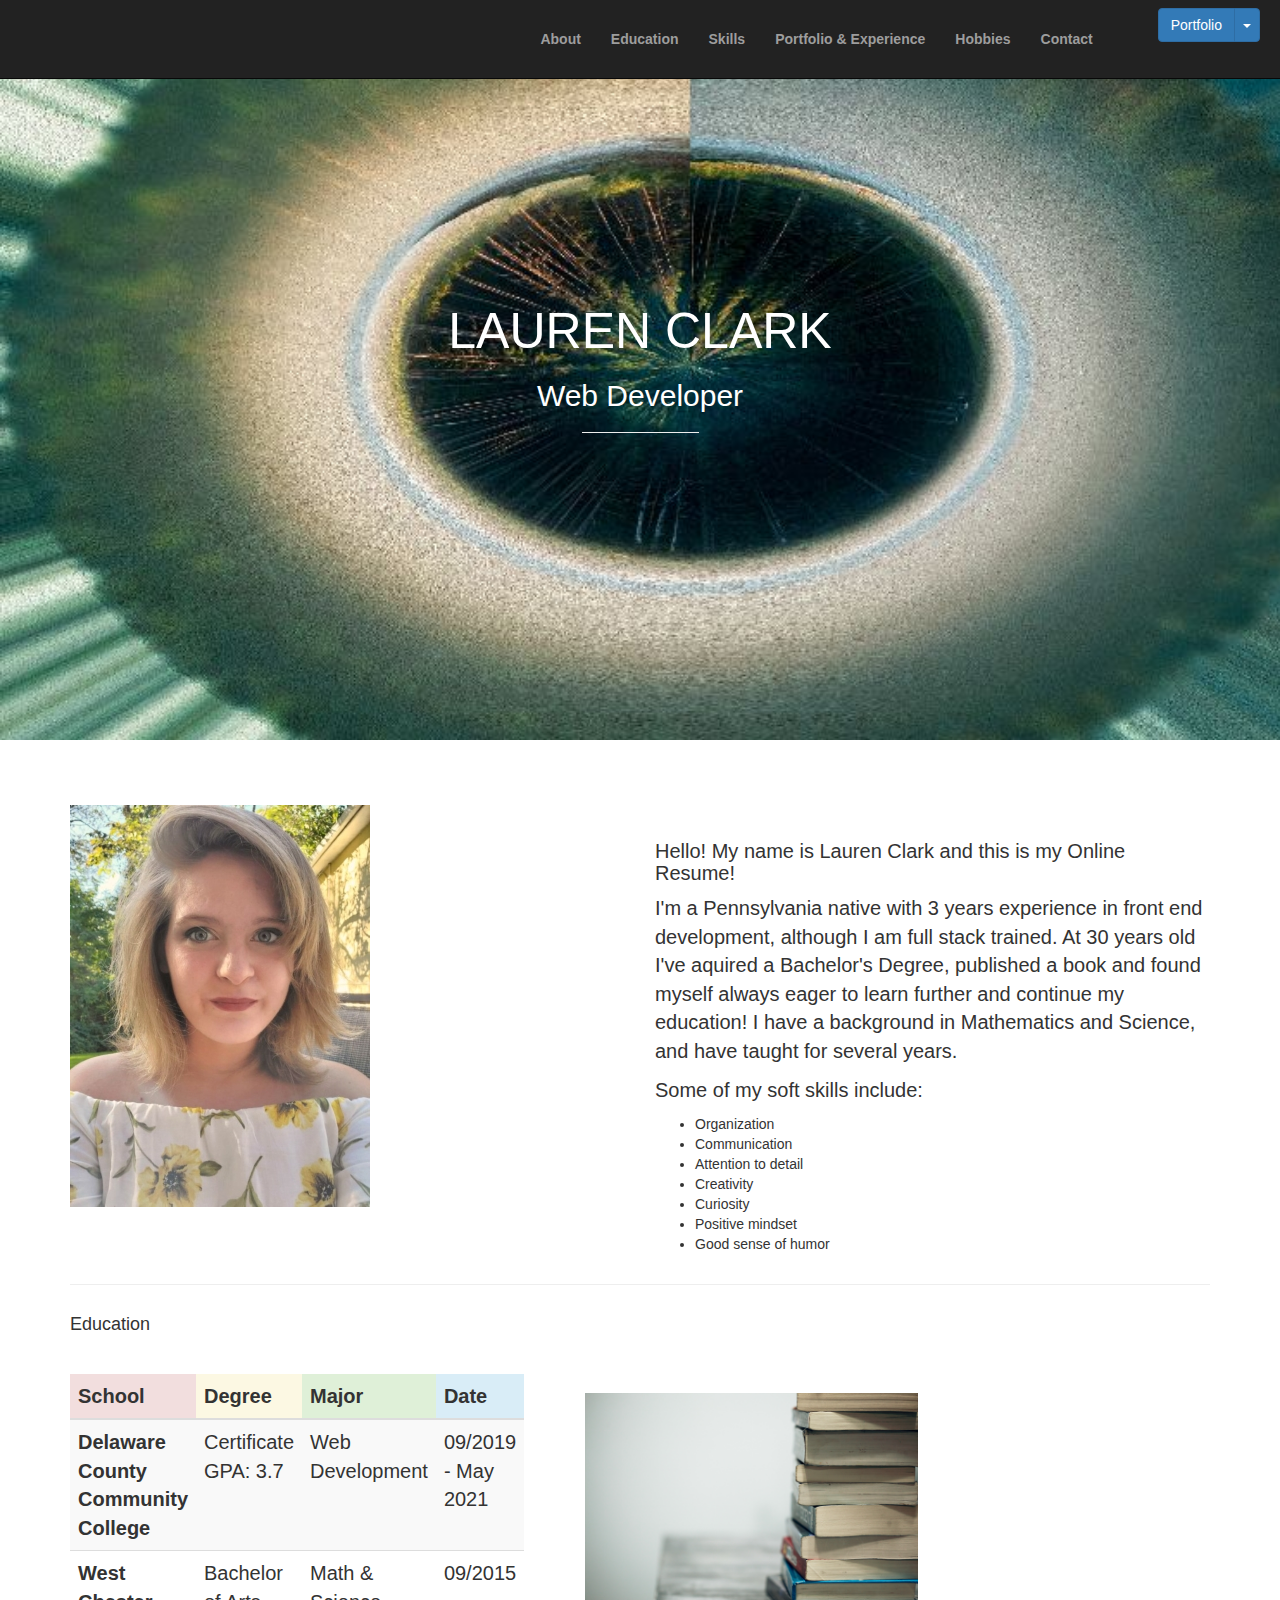
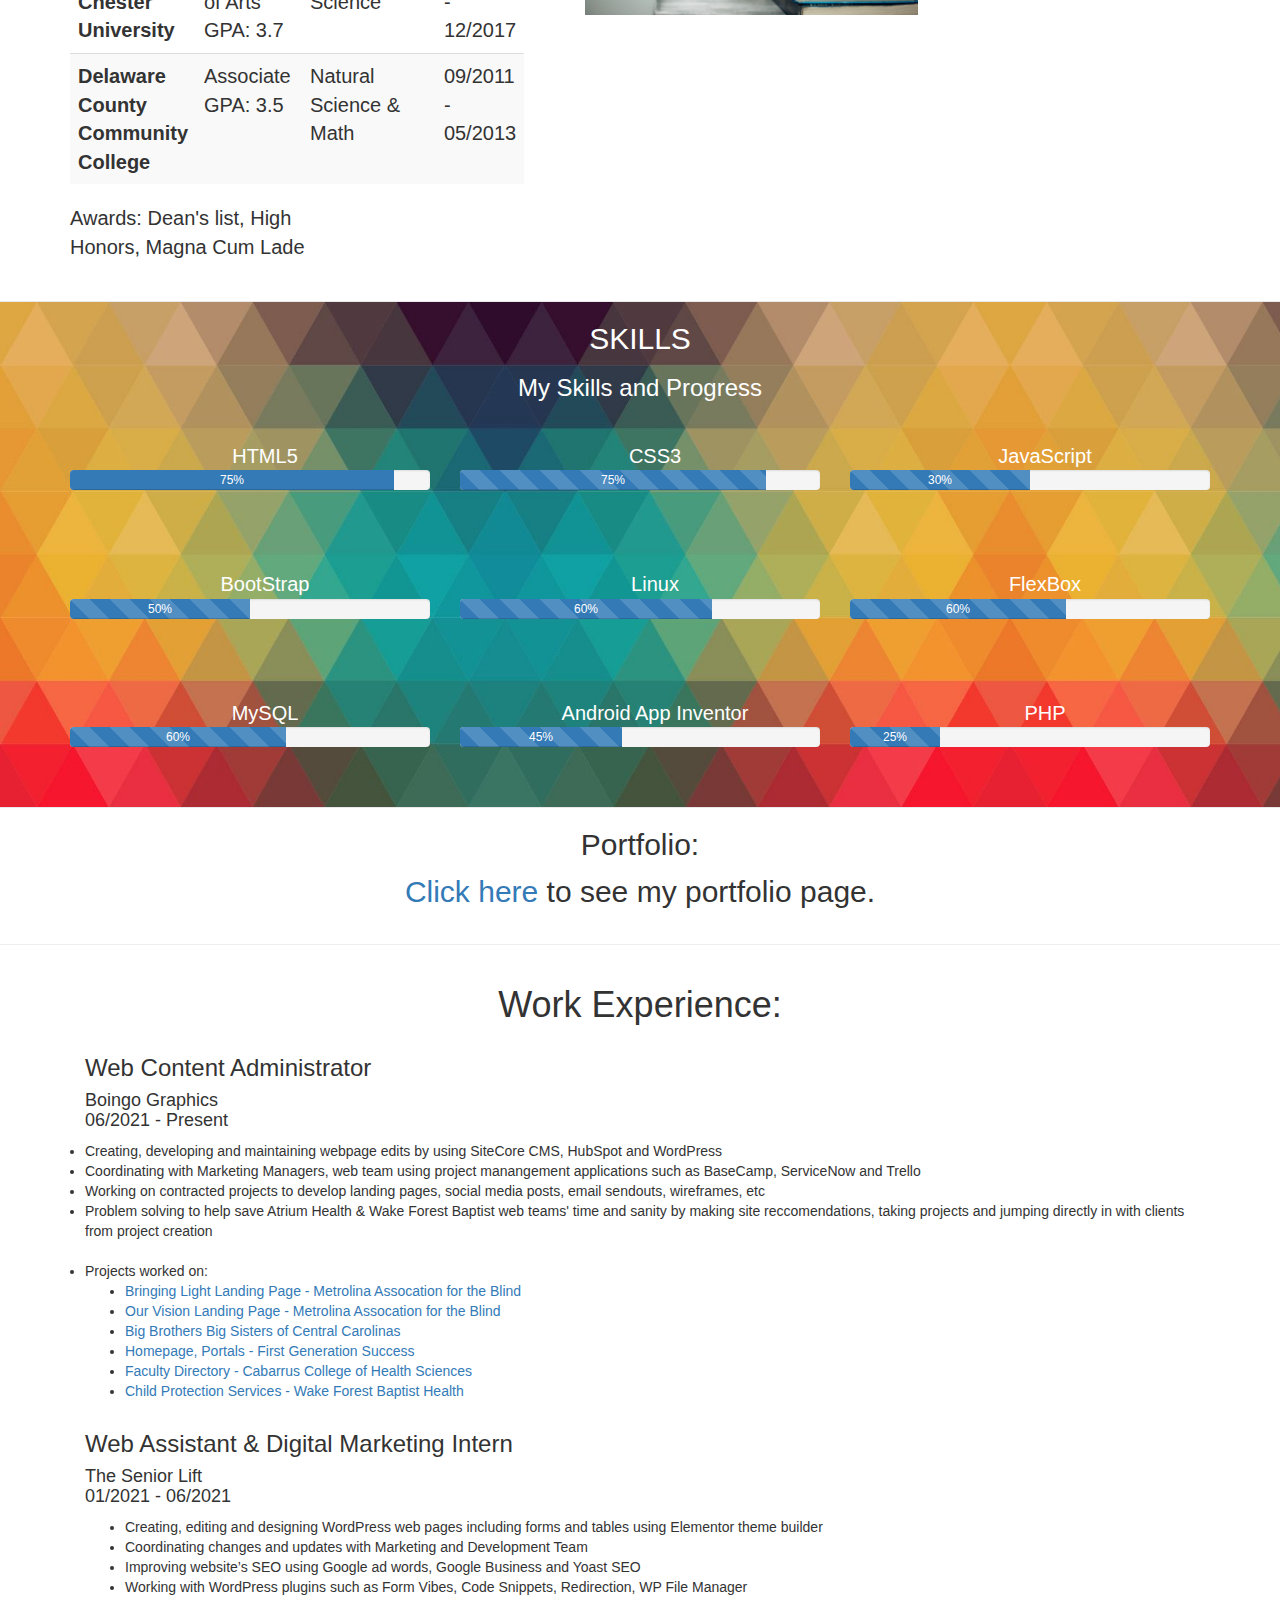
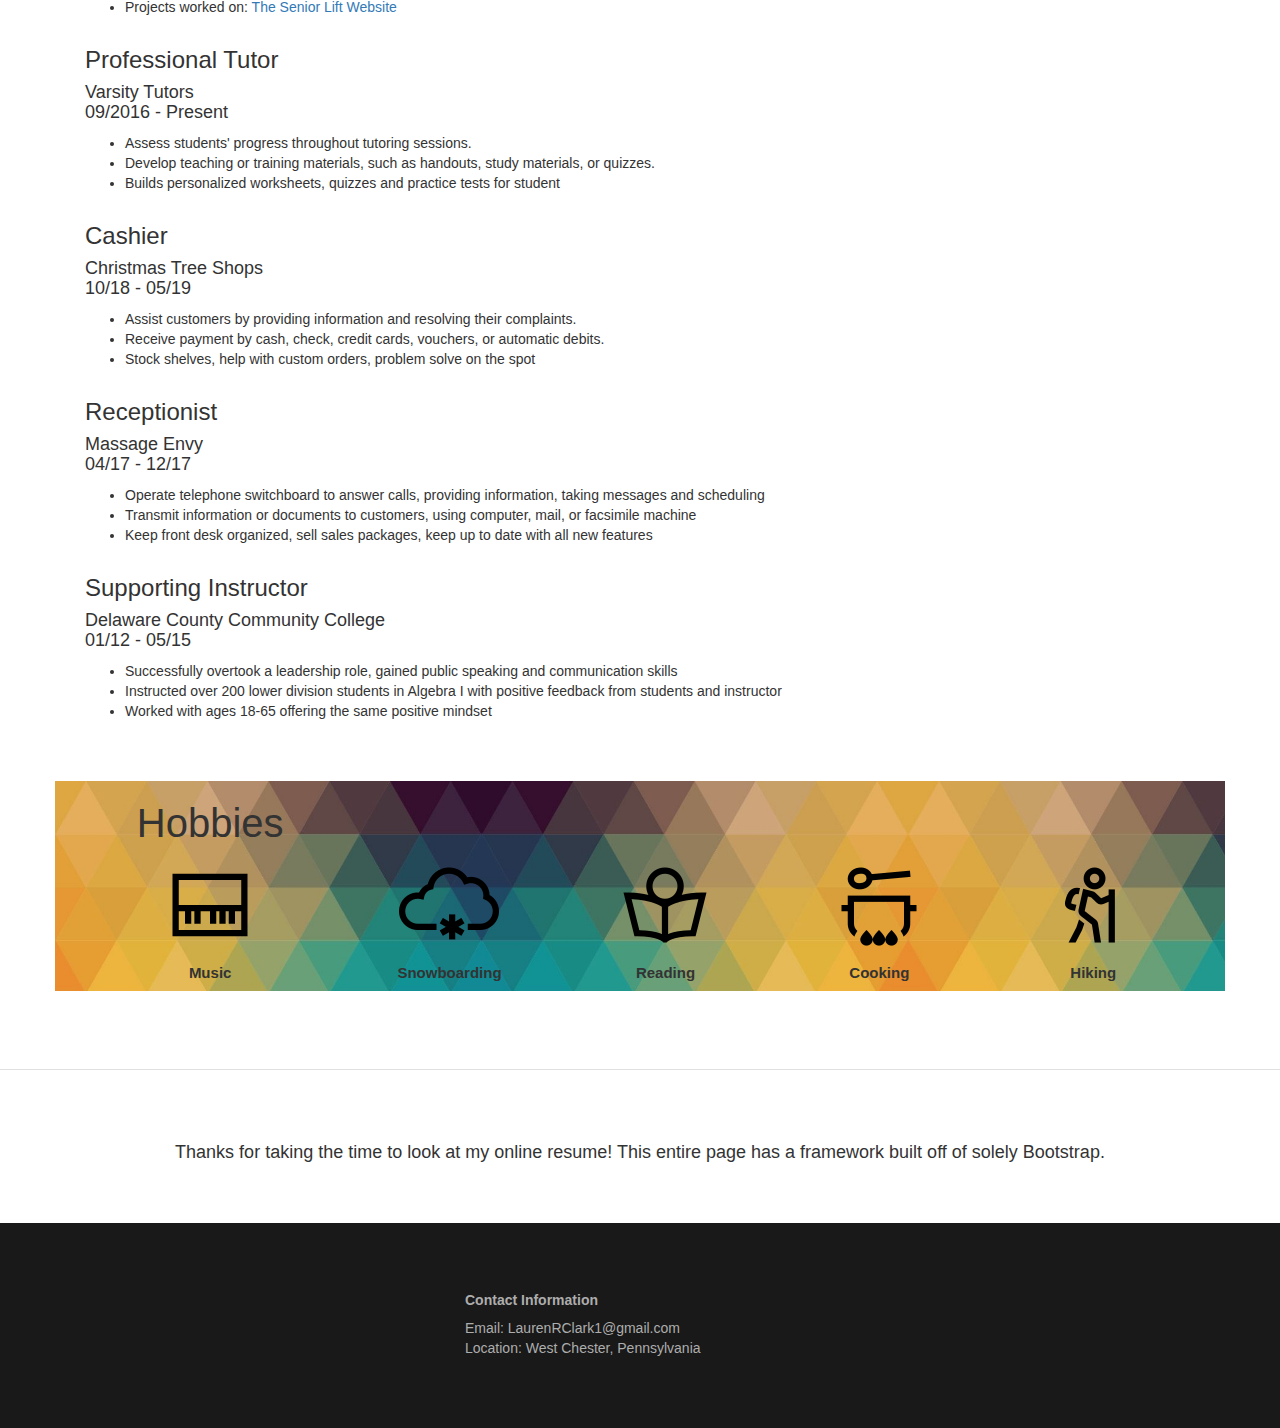
==== index.html @ 967c18b2 "Update index.html" ====
<!DOCTYPE html>
<html>
  <head>
      <meta charset="utf-8">
      <meta http-equiv="X-UA-Compatible" content="IE=edge">
      <meta name="viewport" content="width=device-width,initial-scale=1">
	  
          <title>Lauren Clark Resume</title>
		  <!-- <link rel="stylesheet" href="css/bootstrap.css">  -->
     <!-- replaces the regular link to bootstrap.css -->
      <link rel="stylesheet" href="https://maxcdn.bootstrapcdn.com/bootstrap/3.3.5/css/bootstrap.min.css">
      <link rel="stylesheet" href="css/base3.css">

                <!--[if lt IE 9]>
                <script src="https://oss.maxcdn.com/html5shiv/3.7.2/html5shiv.min.js"> </script> 
			    <script src="https://oss.maxcdn.com/respond/1.4.2/respond.min.js"></script>
			    <![endif]-->  
	</head> 
<body>
<header>
	
  <!------------------------------- row 1----------------------------------->
 
  <div class="container">
    <!-- row 1 -->
    <!-- for mobile this makes the nav bar have a drop down -->
<nav class="navbar navbar-inverse navbar-default navbar-fixed-top">
  <div class="navbar-header">
    <button type="button" class="navbar-toggle collapsed" data-toggle="collapse" data-target="#nav-menu" aria-expanded="false">
      <span class="sr-only">Toggle navigation</span>
      <span class="icon-bar"></span>
      <span class="icon-bar"></span>
      <span class="icon-bar"></span>
    </button>
  </div>

<div class="btn-group pull-right">
  <button type="button" class="btn btn-primary">Portfolio</button>
  <button type="button" class="btn btn-primary dropdown-toggle" data-toggle="dropdown" aria-haspopup="true" aria-expanded="false">
    <span class="caret"></span>
    <span class="sr-only">Toggle Dropdown</span>
  </button>
  <ul class="dropdown-menu">
    <li><a href="https://lauren-clark.github.io/Portfolio/">Portfolio</a></li>
    <li><a href="https://lauren-clark.github.io/">Project 1</a></li>
    <li><a href="https://lauren-clark.github.io/Robert-Plant-Tribute/">Project 2</a></li>
    <li><a href="https://lauren-clark.github.io/Applied-Visual-Design/">Project 3</a></li>
    <li><a href="https://lauren-clark.github.io/Accessibility-Assignment/revised/index.html">Project 4</a></li>
    <li><a href="https://lauren-clark.github.io/Media-Query/">Project 5</a></li>
    <li><a href="https://lauren-clark.github.io/Vacation-Website/">Project 6</a></li>
    <li><a href="https://lauren-clark.github.io/FlexBox/">Project 7</a></li>
    <li><a href="https://lauren-clark.github.io/FlexBoxLandingPage/">Project 8</a></li>
    <li><a href="https://lauren-clark.github.io/PortfolioPageWireframe/">Project 9</a></li>
    <li><a href="https://lauren-clark.github.io/Bootstrap/">Project 10</a></li>
    <li><a href="https://lauren-clark.github.io/OnlineResume/">Project 11</a></li>
  </ul>
</div> 

<!-- search bar with search button on left
<div class="input-group">
  <span class="input-group-btn">
    <button class="btn btn-success" type="button">Search</button>
  </span>
  <input type="text" class="form-control" placeholder="Type the page title...">
</div> -->

  <!-- collapsable menu --> 
  <div id="nav-menu" class="collapse navbar-collapse navbar-right">
      <ul class="nav navbar-nav">
        <li><a href="#about">About</a></li>
        <li><a href="#education">Education</a></li>
        <li><a href="#features">Skills</a></li>
        <li><a href="#portfolio">Portfolio & Experience</a></li>
        <li><a href="#hobbies">Hobbies</a></li>
        <li><a href="contact.html">Contact</a></li>
      </ul>
  </div>
</nav>
</header>

<!--------------------------------------------header row 2 --------------------------->

<section id="intro-header">
  <div class="container">
    <!-- row 2 -->
    <div class="row">
      <div class="wrap-headline">
        <h1 class="text-center">LAUREN CLARK</h1>
        <h2 class="text-center">Web Developer</h2>
        <hr>
        <ul class="list-inline list-unstyled text-center">
          <li>
  	</div>
      </div>
    </div>
  </div>
</section>

<!--------------------------------------- ABOUT row 3--------------------->

<section id="about">
  <div class="container">
    <!-- row 3 -->
    <div class="row">
      <div class="col-sm-6">
        <img src="images/lauren2.jpg" class="img-responsive">
      </div>
      <div class="col-sm-6">
        <h3>Hello! My name is Lauren Clark and this is my Online Resume!</h3>
        <p>
          I'm a Pennsylvania native with 3 years experience in front end development, although I am full stack trained. At 30 years old I've aquired a Bachelor's Degree, published a book and found myself always eager to learn further and continue my education! I have a background in Mathematics and Science, and have taught for several years.
        </p>
        <p>Some of my soft skills include:
          <ul>
            <li>Organization</li>
            <li>Communication</li>
            <li>Attention to detail</li>
            <li>Creativity</li>
            <li>Curiosity</li>
            <li>Positive mindset</li>
            <li>Good sense of humor</li>
          </ul>
        </p>
      </div>
    </div>
    <hr>

    <!------------------------------------- row 4 -------------------------->
    <section id="education">
      <div class="row">
      <div class="col-sm-3">
        <h4>Education</h4>
        <br>
        <table class="table table-striped">
  <thead>
    <tr>
      <th class="danger" scope="col">School</th>
      <th class="warning" scope="col">Degree</th>
      <th class="success" scope="col">Major</th>
      <th class="info" cope="col">Date</th>
    </tr>
  </thead>
  <tbody>
    <tr>
      <th scope="row">Delaware County Community College</th>
      <td>Certificate<br>  GPA: 3.7</td>
      <td>Web Development</td>
      <td>09/2019 - May 2021</td>
    </tr>
    <tr>
      <th scope="row">West Chester University</th>
      <td>Bachelor of Arts GPA: 3.7</td>
      <td>Math & Science</td>
      <td>09/2015 - 12/2017</td>
    </tr>
    <tr>
      <th scope="row">Delaware County Community College</th>
      <td>Associate <br> GPA: 3.5</td>
      <td>Natural Science & Math</td>
      <td>09/2011 - 05/2013</td>
    </tr>
  </tbody>
</table>
	      <p> Awards: Dean's list, High Honors, Magna Cum Lade</p>
      </div>
      <div class="col-sm-6">
        <img style="max-width:60%; max-height: 60%; margin-left: 25px; padding-top: 23px; float:right;" src="images/book3.jpg" class="img-responsive">
      </div>
    </div>
  </div>
</section>

<!--------------------------------SKILLS row 5------------------------->

<section id="features">
  <div class="container">
    <!-- row 5 -->
    <div class="row">
      <div class="col-sm-12">
        <h2 class="text-center">SKILLS</h2>
        <h3 class="text-center">My Skills and Progress<h3>
      </div>
    </div>

    <!-- row 6 -->
    <div class="row">
      <div class="col-sm-2 col-md-4">
        <div class="feature">
          <span class="feature-tag">HTML5</span>
          <div class="progress">
  <div class="progress-bar" role="progressbar" style="width: 90%;" aria-valuenow="75" aria-valuemin="0" aria-valuemax="100">75%</div>
	</div>
       </div>
  </div>

      <div class="col-sm-2 col-md-4">
        <div class="feature">
          <span class="feature-tag">CSS3</span>
          <div class="progress">
  <div class="progress-bar progress-bar-striped" role="progressbar" style="width: 85%;" aria-valuenow="75" aria-valuemin="0" aria-valuemax="100">75%</div>
</div>
</div>
</div>

      <div class="col-sm-2 col-md-4">
        <div class="feature">
          <span class="feature-tag">JavaScript</span>
          <div class="progress">
  <div class="progress-bar progress-bar-striped" role="progressbar" style="width: 50%;" aria-valuenow="30" aria-valuemin="0" aria-valuemax="100">30%</div>
</div>
</div>
</div>
      <div class="col-sm-2 col-md-4">
        <div class="feature">
          <span class="feature-tag">BootStrap</span>
          <div class="progress">
  <div class="progress-bar progress-bar-striped" role="progressbar" style="width: 50%;" aria-valuenow="50" aria-valuemin="0" aria-valuemax="100">50%</div>
</div>
</div>
</div>

      <div class="col-sm-2 col-md-4">
        <div class="feature">
          <span class="feature-tag">Linux</span>
          <div class="progress">
  <div class="progress-bar progress-bar-striped" role="progressbar" style="width: 70%;" aria-valuenow="60" aria-valuemin="0" aria-valuemax="100">60%</div>
</div>
</div>
</div>

      <div class="col-sm-2 col-md-4">
        <div class="feature">
          <span class="feature-tag">FlexBox</span>
          <div class="progress">
  <div class="progress-bar progress-bar-striped" role="progressbar" style="width: 60%;" aria-valuenow="60" aria-valuemin="0" aria-valuemax="100">60%</div>
</div>
</div>
</div>

      <div class="col-sm-2 col-md-4">
        <div class="feature">
          <span class="feature-tag">MySQL</span>
          <div class="progress">
  <div class="progress-bar progress-bar-striped" role="progressbar" style="width: 60%;" aria-valuenow="60" aria-valuemin="0" aria-valuemax="100">60%</div>
</div>
</div>
</div>

      <div class="col-sm-2 col-md-4">
        <div class="feature">
          <span class="feature-tag">Android App Inventor</span>
          <div class="progress">
  <div class="progress-bar progress-bar-striped" role="progressbar" style="width: 45%;" aria-valuenow="45" aria-valuemin="0" aria-valuemax="100">45%</div>
</div>
</div>
</div>

      <div class="col-sm-2 col-md-4">
        <div class="feature">
          <span class="feature-tag">PHP</span>
          <div class="progress">
  <div class="progress-bar progress-bar-striped" role="progressbar" style="width: 25%;" aria-valuenow="25" aria-valuemin="0" aria-valuemax="100">25%</div>
</div>

        </div>
      </div>
      </div>
    </div>
  </div>
</section>
<!------------------------------------ PORTFOLIO --------------------------->

<section id="portfolio">
  <div class="container">
    <div class="row">
      <div class="col-sm-12 col-md-12">
        <h3 class="text-center">Portfolio:</h3>
        <p class="text-center"><a href="https://lauren-clark.github.io/Portfolio/"> Click here</a> to see my portfolio page. </p>
      </div>
    </div>
  </div>
</div>
</section>
<hr>
<!----------- WORK EXPERIENCE  --------------------------------->
<section id="workexp">
  <div class="container">
    <div class="col-sm-12 col-md-12">
     <h1 class="text-center">Work Experience:</h1>
	    
<!----------------------->
<div class="row text-left">
      <div class="col-sm-6 col-md-12 text-left">
         <h3>Web Content Administrator </h3>
	      <h4>Boingo Graphics <br> 06/2021 - Present</h4>
              <li>Creating, developing and maintaining webpage edits by using SiteCore CMS, HubSpot and WordPress</li>
              <li>Coordinating with Marketing Managers, web team using project manangement applications such as BaseCamp, ServiceNow and Trello</li>
              <li>Working on contracted projects to develop landing pages, social media posts, email sendouts, wireframes, etc</li>
	      <li>Problem solving to help save Atrium Health & Wake Forest Baptist web teams' time and sanity by making site reccomendations, taking projects and jumping directly in with clients from project creation</li>
	      <br><li>Projects worked on: 
		      <ul>
                        <li><a href="http://new.mabnc.org/light"> Bringing Light Landing Page - Metrolina Assocation for the Blind</a></li>
			<li><a href="http://new.mabnc.org/ourvision"> Our Vision Landing Page - Metrolina Assocation for the Blind</a></li>
			<li><a href="https://bbbscentralcarolinas.org/">Big Brothers Big Sisters of Central Carolinas</a></li>
			<li><a href="https://www.firstgensuccess.org/">Homepage, Portals - First Generation Success</a></li>
			<li><a href="https://atriumhealth.org/education/cabarrus-college-of-health-sciences/about-us/faculty-directory">Faculty Directory - Cabarrus College of Health Sciences</a></li>
			<li><a href="https://www.theseniorlift.org">Child Protection Services - Wake Forest Baptist Health</a></li>
          </ul> 
       </div>
     </div>
<!--------------------->
	        <div class="row text-left">
      <div class="col-sm-6 col-md-12 text-left">
         <h3>Web Assistant & Digital Marketing Intern </h3>
          <h4>The Senior Lift <br> 01/2021 - 06/2021 </h4>
              <ul>
		      <li>Creating, editing and designing WordPress web pages including forms and tables using Elementor theme builder</li>
              <li>Coordinating changes and updates with Marketing and Development Team</li>
              <li>Improving website’s SEO using Google ad words, Google Business and Yoast SEO </li>
	      <li>Working with WordPress plugins such as Form Vibes, Code Snippets, Redirection, WP File Manager</li>
	      <li>Projects worked on: <a href="https://www.theseniorlift.org">The Senior Lift Website</a></li>
          </ul>
       </div>
     </div>
<!------->
	    
    <div class="row text-left">
      <div class="col-sm-6 col-md-12 text-left">
         <h3>Professional Tutor </h3>
          <h4>Varsity Tutors <br> 09/2016 - Present</h4>
              <ul>
		      <li>Assess students' progress throughout tutoring sessions. </li>
              <li>Develop teaching or training materials, such as handouts, study     materials, or quizzes.</li>
              <li>Builds personalized worksheets, quizzes and practice tests for student</li>
          </ul>
       </div>
     </div>
 <div class="row text-left">
      <div class="col-sm-6 col-md-12 text-left">
<h3>Cashier</h3>
<h4>Christmas Tree Shops <br> 10/18 - 05/19</h4>
<ul>
  <li>Assist customers by providing information and resolving their complaints.</li>
  <li>Receive payment by cash, check, credit cards, vouchers, or automatic debits.</li>
  <li>Stock shelves, help with custom orders, problem solve on the spot</li>
  </ul>
</div>
</div>
 <div class="row text-left">
      <div class="col-sm-6 col-md-12 text-left">
<h3>Receptionist</h3>
<h4>Massage Envy <br> 04/17 - 12/17</h4>
 <ul>
  <li>Operate telephone switchboard to answer calls, providing information, taking messages and scheduling</li>
  <li>Transmit information or documents to customers, using computer, mail, or facsimile machine</li>
  <li>Keep front desk organized, sell sales packages, keep up to date with all new features</li>
  </ul>
</div>
</div>
 <div class="row text-left">
      <div class="col-sm-6  col-md-12 text-left">
  <h3>Supporting Instructor</h3>
	      <h4>Delaware County Community College
<br> 01/12 - 05/15</h4>
 <ul>
  <li>Successfully overtook a leadership role, gained public speaking and communication skills</li>
  <li>Instructed over 200 lower division students in Algebra I with positive feedback from students and instructor</li>
  <li>Worked with ages 18-65 offering the same positive mindset</li>
  </ul>
</div>
</div>
</div>
</div>
</section>
	
<!----------- HOBBIES  row 6 --------------------------------->

<section id="hobbies">
  <div class="container">
    <div class="row">
      <ul class="list-inline list-unstyled text-center">
        <li>
          <h3>Hobbies</h3>
          <img src="images/piano.png">
          <h5 >Music</h5>
        </li>
        <li>
           <img src="images/snow.png">
          <h5>Snowboarding</h5>
        </li>
        <li>
          <img src="images/reading.png">
          <h5 >Reading</h5>
        </li>

            <li>
          <img src="images/cooking.png">
          <h5 >Cooking</h5>
          </li>

            <li>
          <img src="images/hiking.png">
          <h5 >Hiking</h5>
        </li>
      </ul>
    </div>
</section>

<!---------------------------------------------- NEWS LETTER FORM row 7 -------------->

<section id="newsletter" class="text-center">
  <div class="text-center"><h4>Thanks for taking the time to look at my online resume! This entire page has a framework built off of solely Bootstrap.</h4>

</section>

<!-------------------------------------------FOOTER row 8-------------------------->

<footer>
  <div class="container">
    <div class="col-sm-2 col-md-4">
    </div>
    <div class="col-sm-2 col-md-4">
      <h5>Contact Information</h5>
      <ul class="list-unstyled">
        <li>Email: LaurenRClark1@gmail.com</li>
        <li>Location: West Chester, Pennsylvania</li>

      </ul>
    </div>

</footer>



<!-------------------------------------------------------->


	     <script src="js/jquery-3.5.1.js"></script> 
	     <script src="js/bootstrap.js"></script> 
       <script src="js/main.js"></script>
       <!-- <script src="https://maxcdn.bootstrapcdn.com/bootstrap/3.3.5/js/bootstrap.min.js"></script> -->

</body>
</html>
---- css/base3.css ----
header {
  background-color: #F8F8F8;
}

header ul {
  margin: 0;
}

header a,
header li {
  padding: 1.4rem 0;
  color: #777;
  font-weight: bold;
}

/* new bootstrap4 fancy */
body {
  padding-top: 3.6em;
}

.navbar-right {margin-right: 5rem;}

.navbar-header {/* margin-left: 3rem; */
                padding-top: 1rem;}


/* drop down menu code */
/* mobile */
@media(max-width: 48em){
  nav .btn-group {
    position: absolute;
    top: 0;
    right: 4em;
  }
}

/* tablet but disappears on mobile ??? */
@media(max-width: 76em){
  nav .btn-group {
    position: absolute;
    top: 1em;
    right: 30em;
  }
}

/****************************************** header **********************/

section#intro-header {
  background-image: url(../images/bannr-good.jpg);
  background-size: cover;
	width: 100%;
	height: 100%;
}

section#intro-header .wrap-headline {
 /* position: relative; */
  padding-top: 20%;
  padding-bottom: 20%;
}

section#intro-header h1,
section#intro-header h2 {
  color: #FFF;
}

section#intro-header h1 {
	font-size: 5rem;
}

section#intro-header h2 {
  font-size: 3rem;
}

section#intro-header li {
	font-size: 3rem;
}

section#intro-header ul {
	font-size: 3rem;
}

section#intro-header hr {
  width: 10%;
}

section#intro-header .btn-default {
  background-color: rgba(255, 255, 255, 0.5);
  border: none;
}

/* drop down menu */

 nav .btn-group {
  margin: 0.8rem 2rem 0 0;
}



/* ABOUT */

section#about img {
  margin-top: 6.5rem;
  margin-bottom: 5rem;
  font-size: 15rem;
}

section#about h3 {
  margin-top: 10rem;
  font-size: 2rem;
}

section#about img {margin-bottom: 5rem ;}

section#about p {
	font-size: 2rem;
}


/********************************* EDUCATION *****************/

/*
section#education .table th {font-size: 1.7rem;}

section#education .table td {font-size: 1.7rem;} */

section#education {font-size:2rem;}


/*********************** SKILLS(FEATURES) ****************** */

section#features {
  background: url("../images/background4.jpg");
  background-size: cover;
  border-top: 0.1rem solid #e9e9e9;
  border-bottom: 0.1rem solid #e9e9e9;
  margin-top: 3rem;
  color: #FFF;
}

/*@media(min-width: 30em)(max-width:48em){
 section#features .feature-tag:
    color: #FFF;
  }
} */

section
section#features * {
  color: #657C8E;
}


section#features .feature {
  padding-top: 2rem;
  padding-bottom: 4rem;
  text-align: center;
} 

/* new for bootstrap4fancy */

section#features .feature {
  padding-top: 2rem;
  padding-bottom: 4rem;
  text-align: center;
}

section#features .glyphicon {
  font-size: 2rem;
}

section#features .glyphicon-heart {
  color: #E04C4C;
}

section#features .feature-tag {
  max-width: 10.7em;
  display: inline-block;
  text-align: left;
  margin-left: 1.5em;
  font-size: 2rem;
  color: #FFF;
}

/*********************************** WORK EXP **************/

section#workexp .list-group li {
  font-size:18px;
}

section#workexp .text-center li {font-size:18px;}

section#workexp .text-center h3 {text-decoration: underline;}


/********************************* HOBBIES ***************************/

section#features2 {
  background: url("../images/background4.jpg");
  background-size: cover;
  border-top: 0.1rem solid #e9e9e9;
  border-bottom: 0.1rem solid #e9e9e9;
}

section#features2 * {
  color: #657C8E;
}


section#features2 .feature2 {
  padding-top: 2rem;
  padding-bottom: 4rem;
  text-align: center;
} 

/* new for bootstrap4fancy */

section#features2 .feature2 {
  padding-top: 2rem;
  padding-bottom: 4rem;
  text-align: center;
}

section#features2 .glyphicon {
  font-size: 2rem;
}

section#features2 .glyphicon-heart {
  color: #E04C4C;
}

section#features2 .feature2-tag {
  max-width: 10.7em;
  display: inline-block;
  text-align: left;
  margin-left: 1.5em;
  font-size: 1.7rem;
}

/*****************************************************************/


													/* PRICE TABLE 
section#pricing h3.price-headline {
  margin-top: 5rem;
  margin-bottom: 3rem;
}

section#pricing .white-text {
  color: #FFF;
}

section#pricing thead .success {
  background-color: #78CFBF;
}

section#pricing thead .info {
  background-color: #3EC6E0;
}

section#pricing thead .danger {
  background-color: #E3536C;
}

section#pricing tbody .success {
  background-color: #82DACA;
}

section#pricing tbody .info {
  background-color: #53CFE9;
}

section#pricing tbody .danger {
  background-color: #EB6379;
}

section#pricing .center-block {
  width: 90%
}


													/* NEWS LETTER */

section#newsletter {
  border-top: 1px solid #E0E0E0;
  padding-top: 3.2em;
  margin-top: 2em;
}

section#newsletter h4 {
  padding: 1em;
}

section#newsletter form {
  padding: 1em;
  margin-top: 2em;
  margin-bottom: 5.5em;
}

*/


                    /* WORK EXP */

section#workexp #table td {width: 90%
}

/*section#workexp #col-sm-6 h4 {
  margin-left: 5rem;
} */
														/* FOOTER */

footer {
  background-color: #191919;
  color: #ADADAD;
  margin-top: 3em;
}

footer h5,
footer img {
  margin-top: 5em;
  font-weight: bold;
}

footer address {
  margin-top: 5em;
  margin-bottom: 5em;
  color: #5A5A5A;
}

footer ul {
  margin-bottom: 5em;
}

footer address strong {
  color: #ADADAD;
  display: block;
  padding-bottom: 0.62em;
}

footer a {
  font-weight: 300;
  color: #5A5A5A;
}

footer a:hover {
  text-decoration: none;
  color: #FFF;
}



										/* FORM CODE FOR CONTACT.HTML */

section#contact form {
  padding-top: 9rem;
  padding-bottom: 3rem;
}


/* sign on */

.hidden-element {
  display: none;
}


/******************************** PORTFOLIO *********************************/

section#portfolio * {text-align: center;
                      font-size: 3rem;}



/********************************** HOBBIES ********************** */

section#hobbies ul {
   background-image: url(../images/background4.jpg);
      background-size: cover;
  margin-bottom: 10px;
  margin: 5rem 0;
}

section#hobbies h3 {text-align: center;
                        font-size: 4rem;
}

section#hobbies li {
  margin: 0 5rem;
}

section#hobbies h5 {
  font-size: 1.5rem;
  font-weight: bold;
}
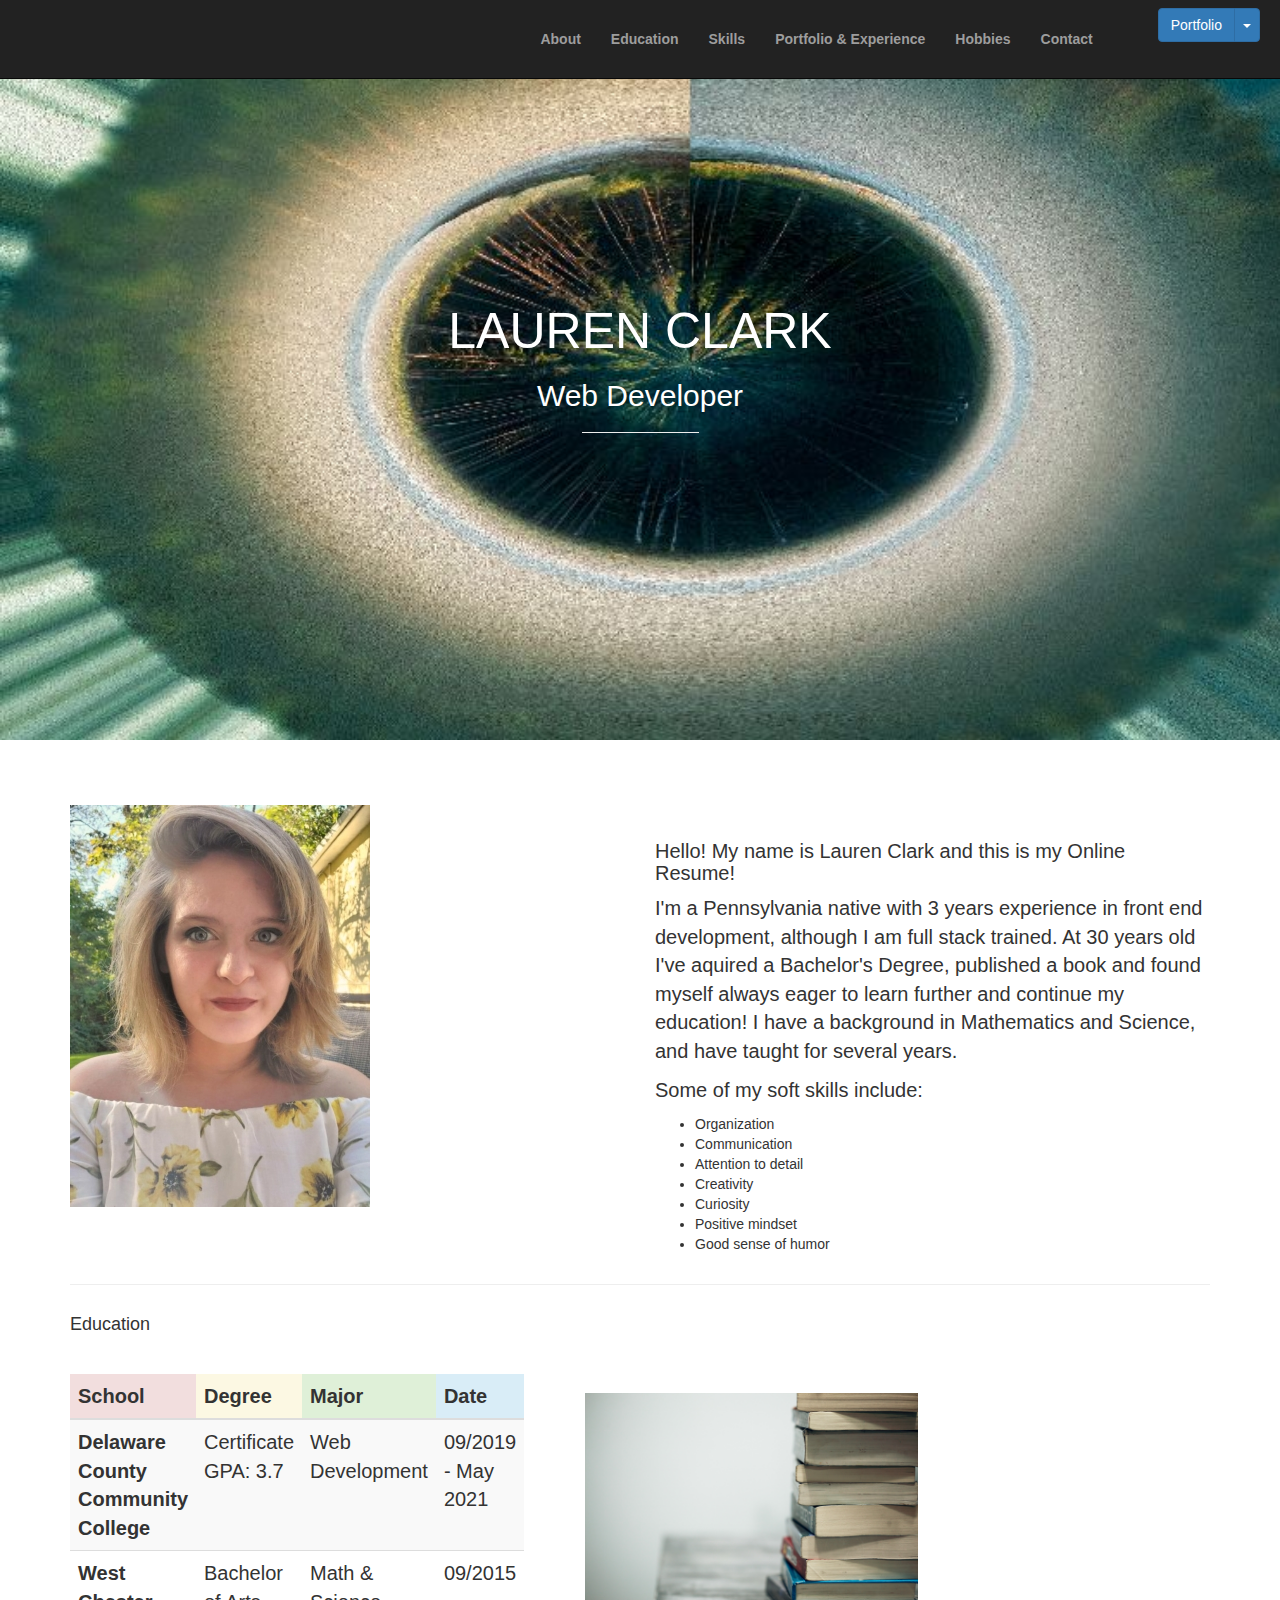
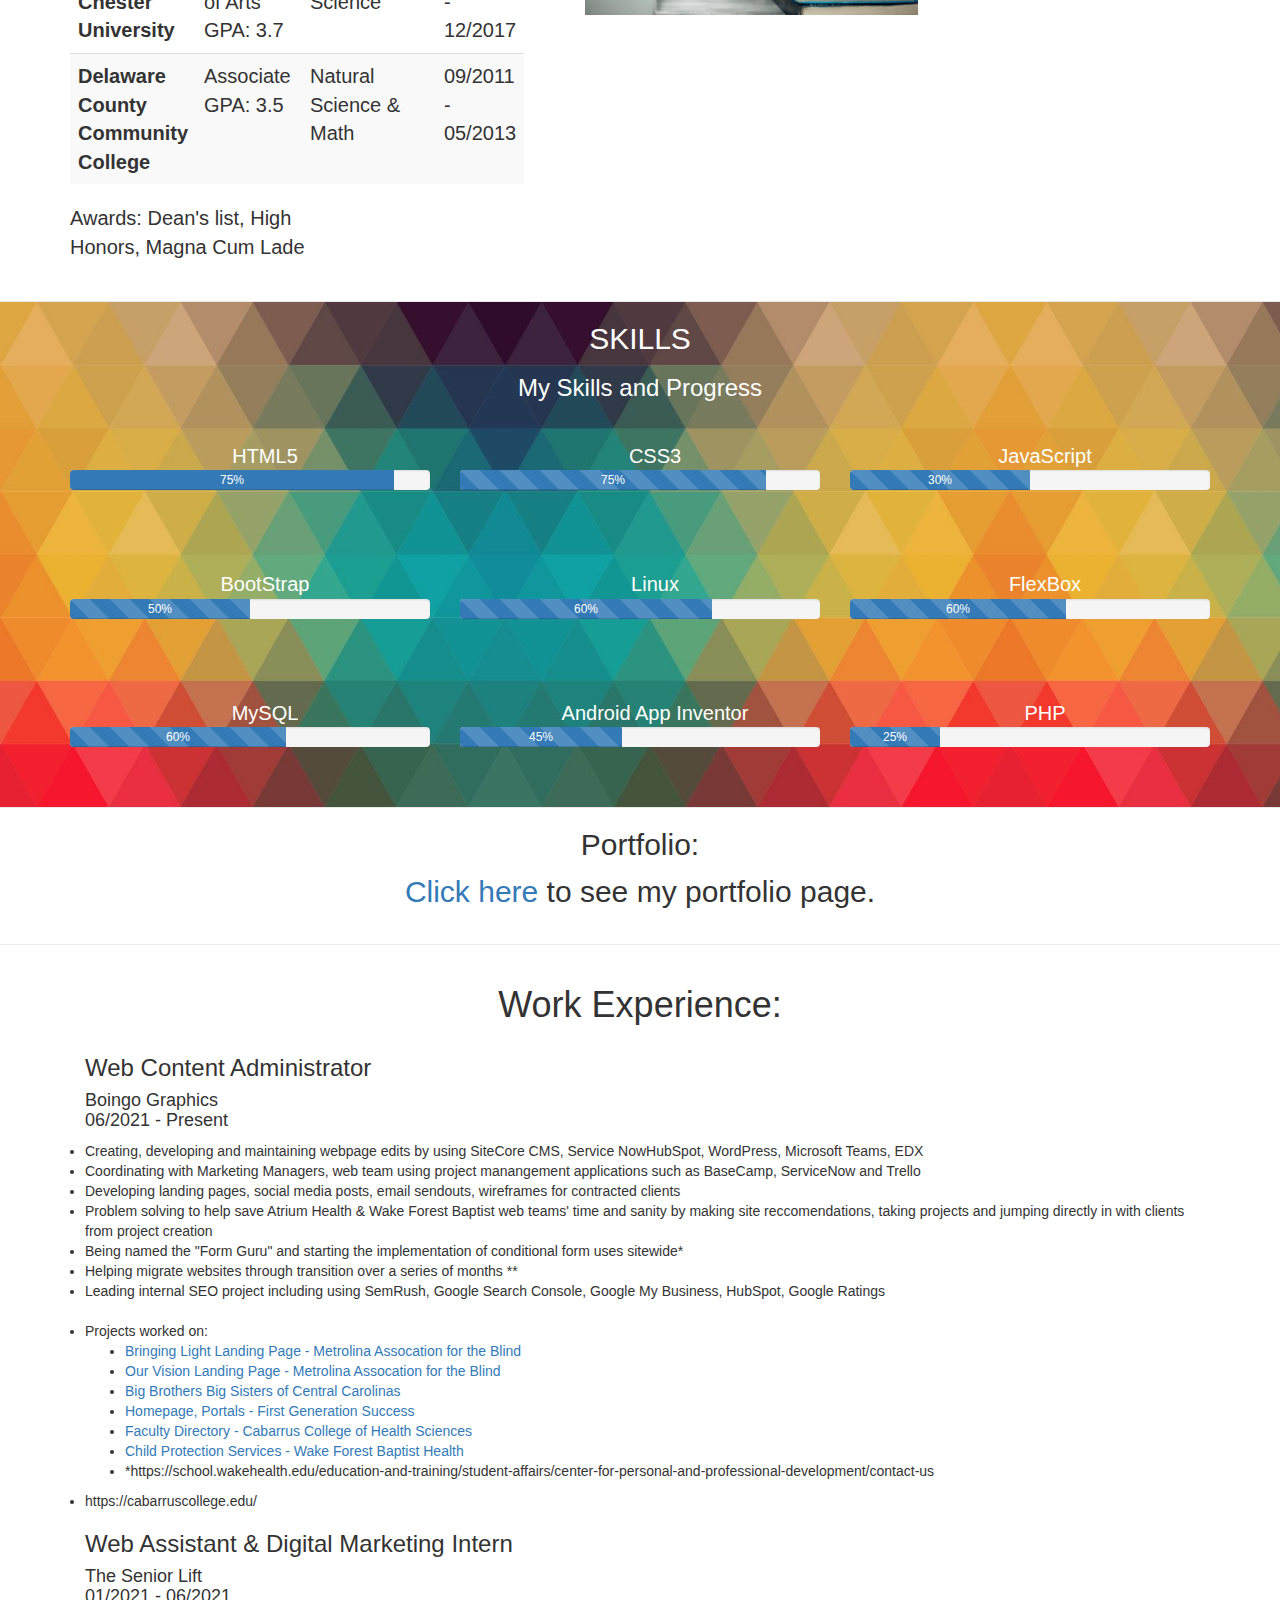
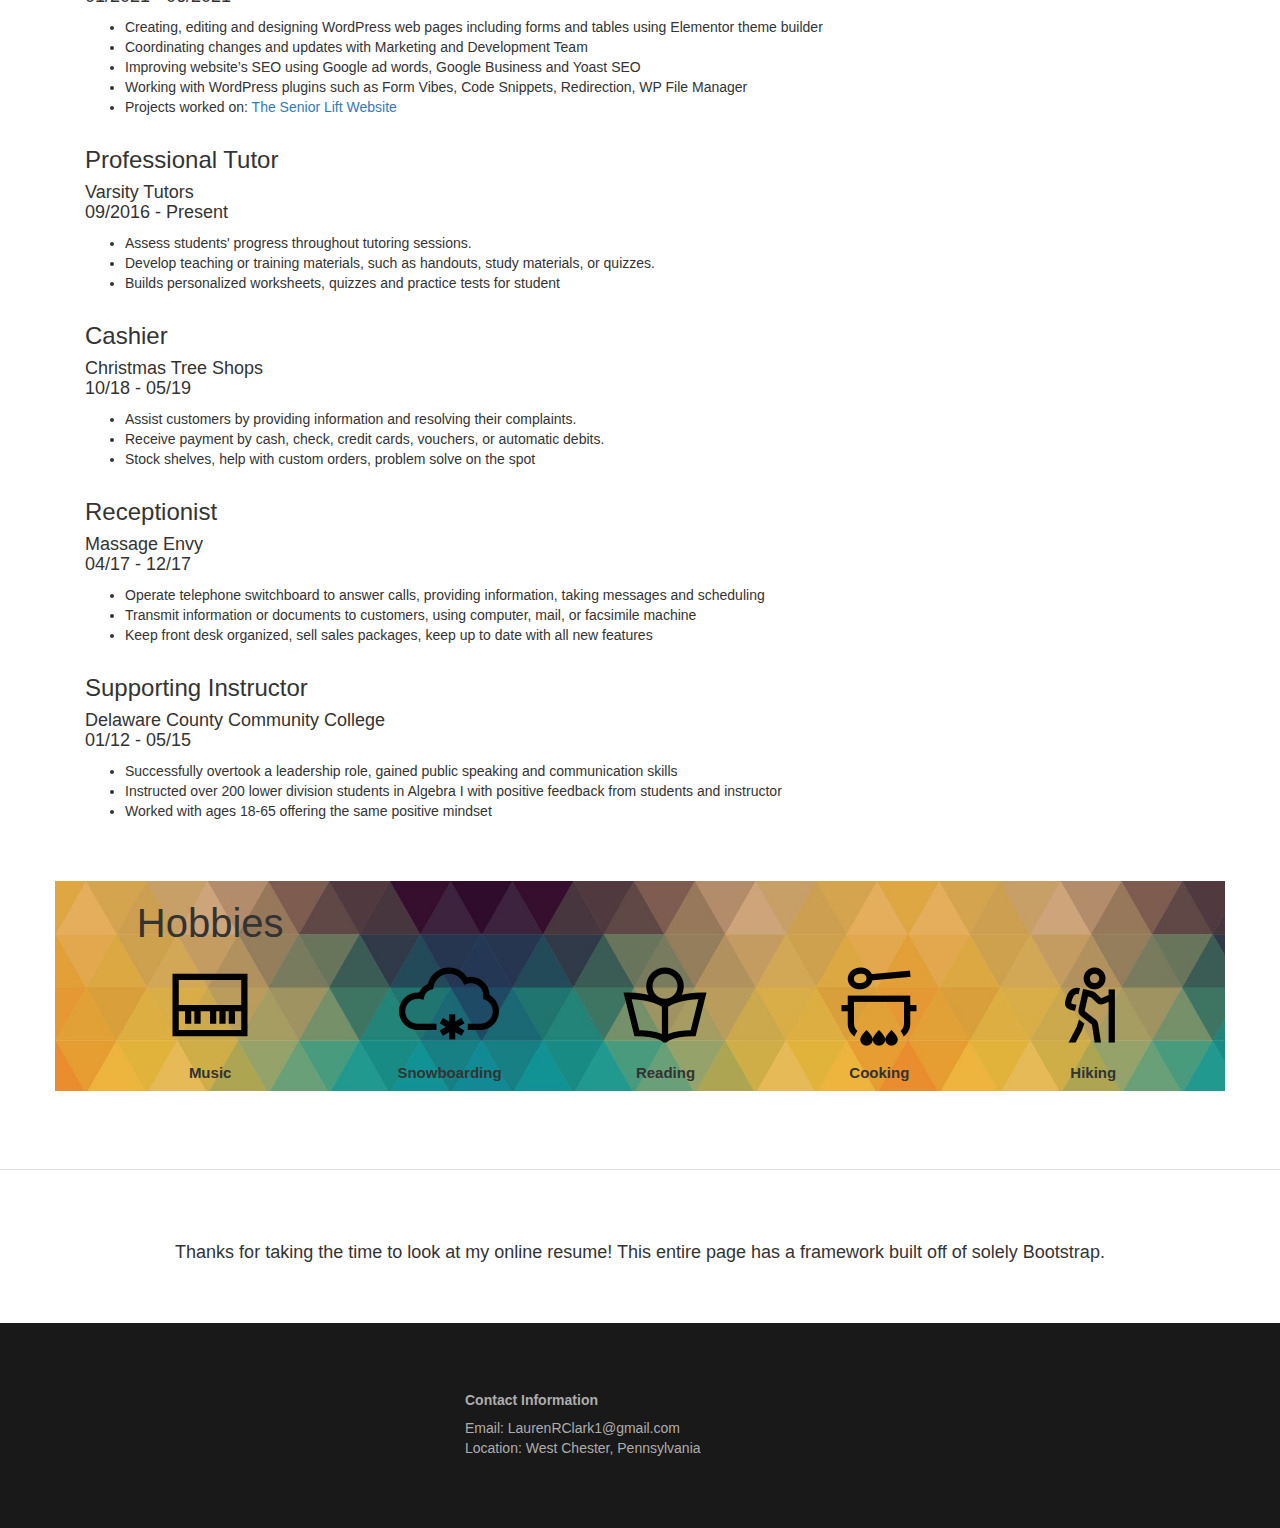
==== commit d7248a0d: "Update index.html" ====
--- a/index.html
+++ b/index.html
@@ -293,20 +293,23 @@
       <div class="col-sm-6 col-md-12 text-left">
          <h3>Web Content Administrator </h3>
 	      <h4>Boingo Graphics <br> 06/2021 - Present</h4>
-              <li>Creating, developing and maintaining webpage edits by using SiteCore CMS, HubSpot and WordPress</li>
+              <li>Creating, developing and maintaining webpage edits by using SiteCore CMS, Service NowHubSpot, WordPress, Microsoft Teams, EDX</li>
               <li>Coordinating with Marketing Managers, web team using project manangement applications such as BaseCamp, ServiceNow and Trello</li>
-              <li>Working on contracted projects to develop landing pages, social media posts, email sendouts, wireframes, etc</li>
+              <li>Developing landing pages, social media posts, email sendouts, wireframes for contracted clients</li>
 	      <li>Problem solving to help save Atrium Health & Wake Forest Baptist web teams' time and sanity by making site reccomendations, taking projects and jumping directly in with clients from project creation</li>
-	      <br><li>Projects worked on: 
-		      <ul>
+	      <li>Being named the "Form Guru" and starting the implementation of conditional form uses sitewide*</li>
+	      <li>Helping migrate websites through transition over a series of months **</li>
+	      <li>Leading internal SEO project including using SemRush, Google Search Console, Google My Business, HubSpot, Google Ratings</li><br><li>Projects worked on: 
+<ul>
                         <li><a href="http://new.mabnc.org/light"> Bringing Light Landing Page - Metrolina Assocation for the Blind</a></li>
 			<li><a href="http://new.mabnc.org/ourvision"> Our Vision Landing Page - Metrolina Assocation for the Blind</a></li>
 			<li><a href="https://bbbscentralcarolinas.org/">Big Brothers Big Sisters of Central Carolinas</a></li>
 			<li><a href="https://www.firstgensuccess.org/">Homepage, Portals - First Generation Success</a></li>
 			<li><a href="https://atriumhealth.org/education/cabarrus-college-of-health-sciences/about-us/faculty-directory">Faculty Directory - Cabarrus College of Health Sciences</a></li>
 			<li><a href="https://www.theseniorlift.org">Child Protection Services - Wake Forest Baptist Health</a></li>
-          </ul> 
-       </div>
+         <li>*https://school.wakehealth.edu/education-and-training/student-affairs/center-for-personal-and-professional-development/contact-us </ul> 
+	      <li>https://cabarruscollege.edu/</li>
+	</div>
      </div>
 <!--------------------->
 	        <div class="row text-left">
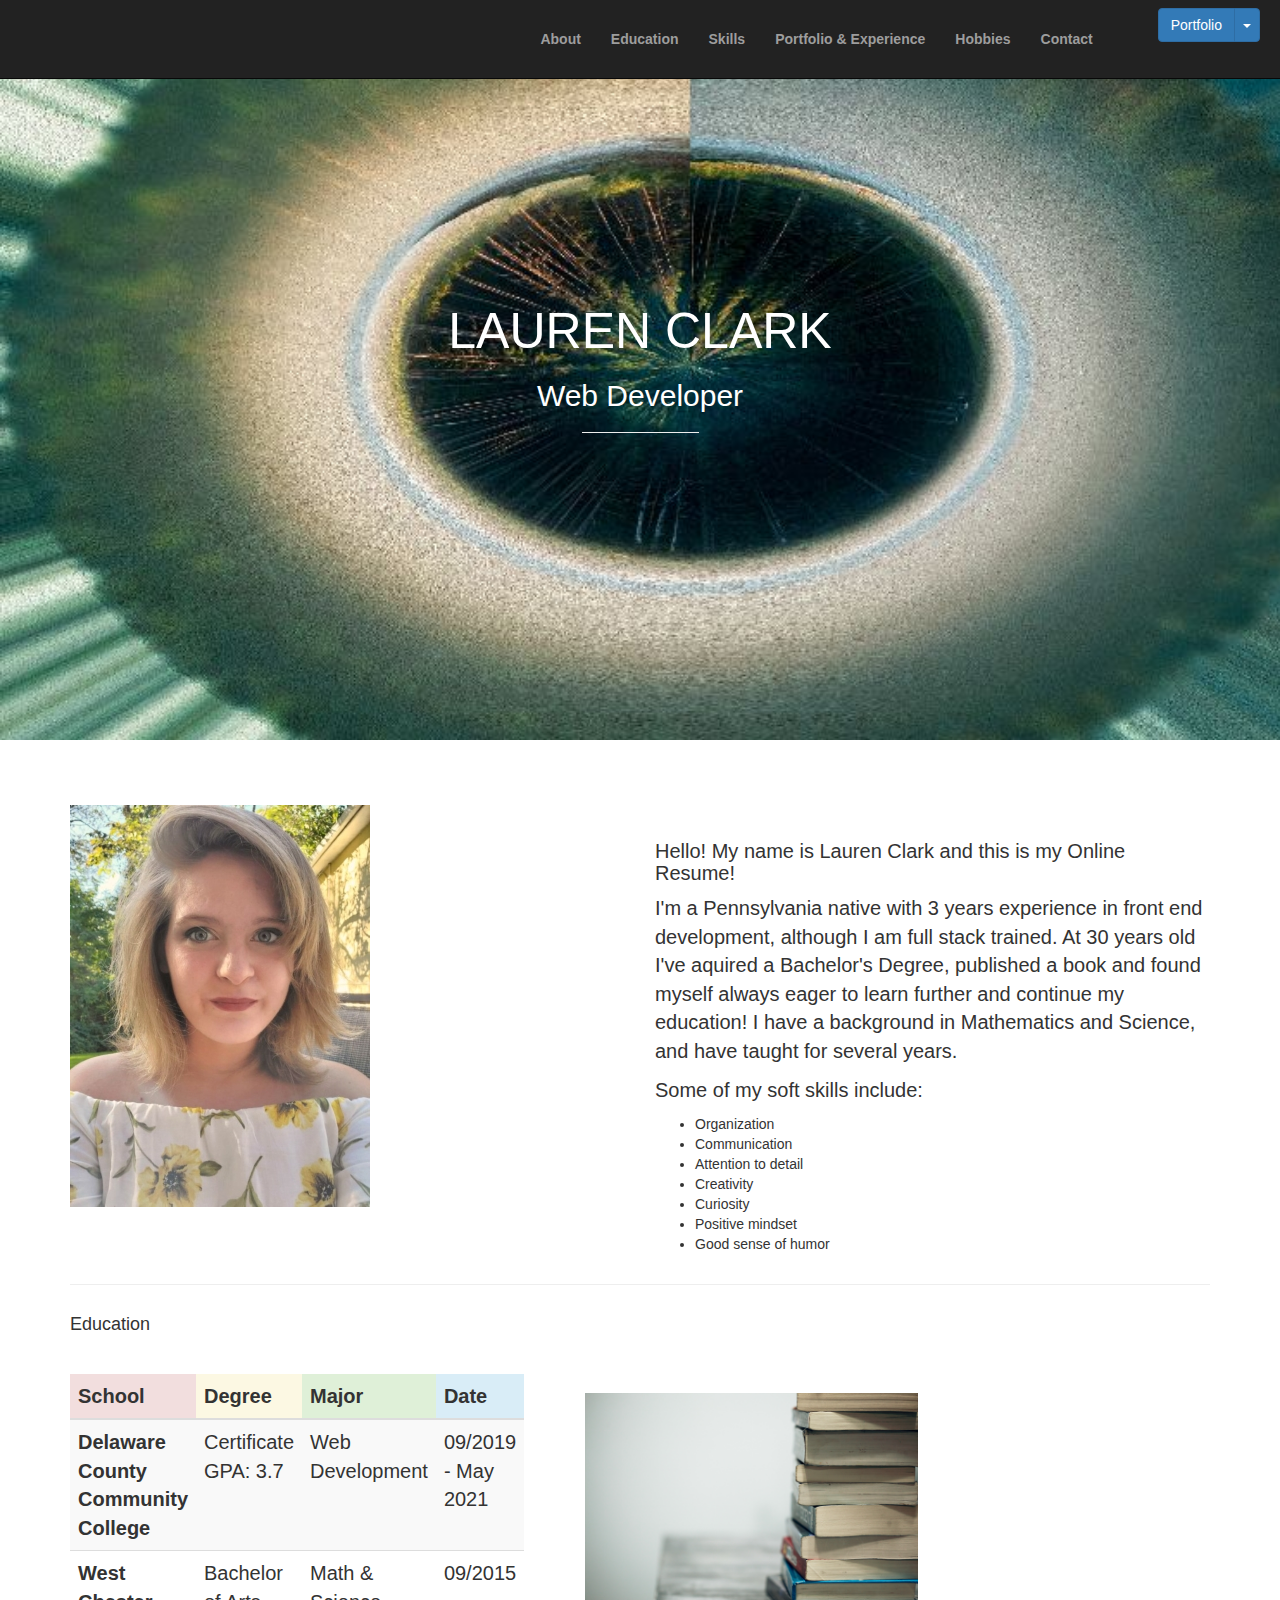
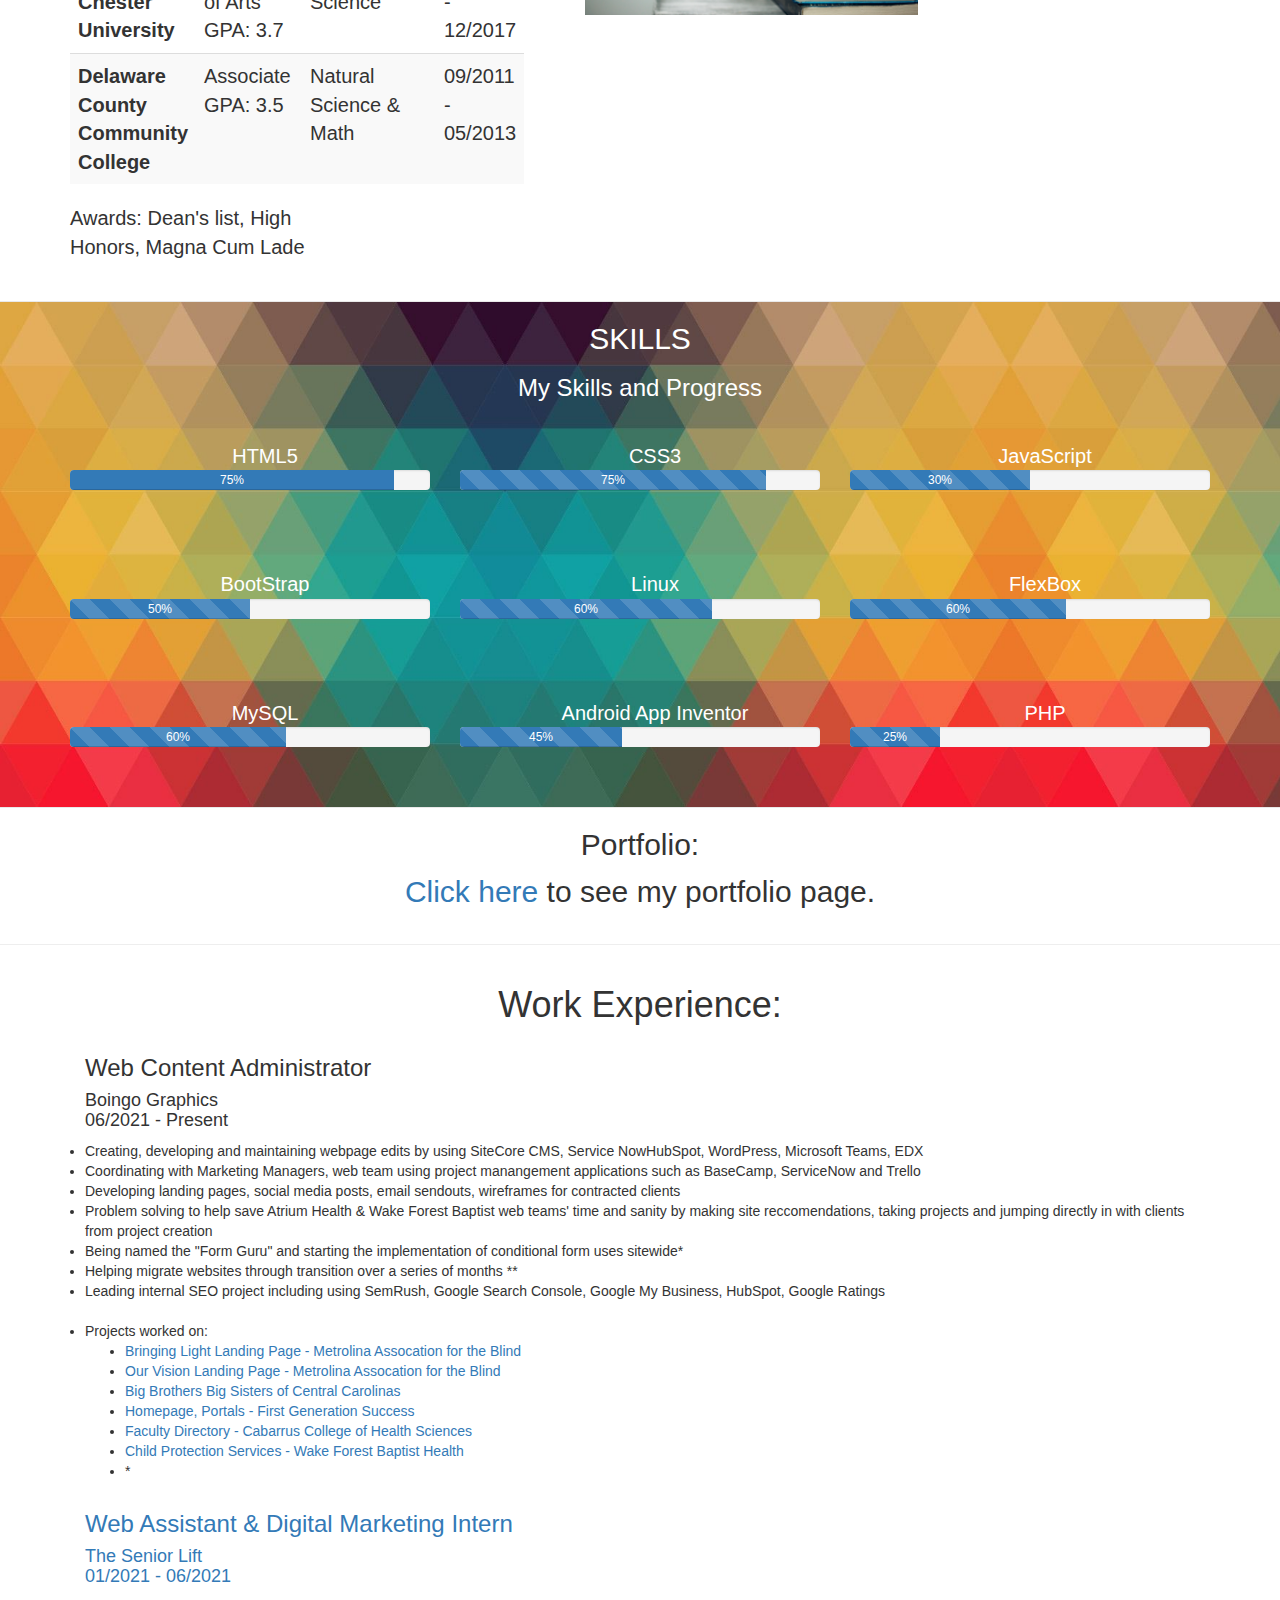
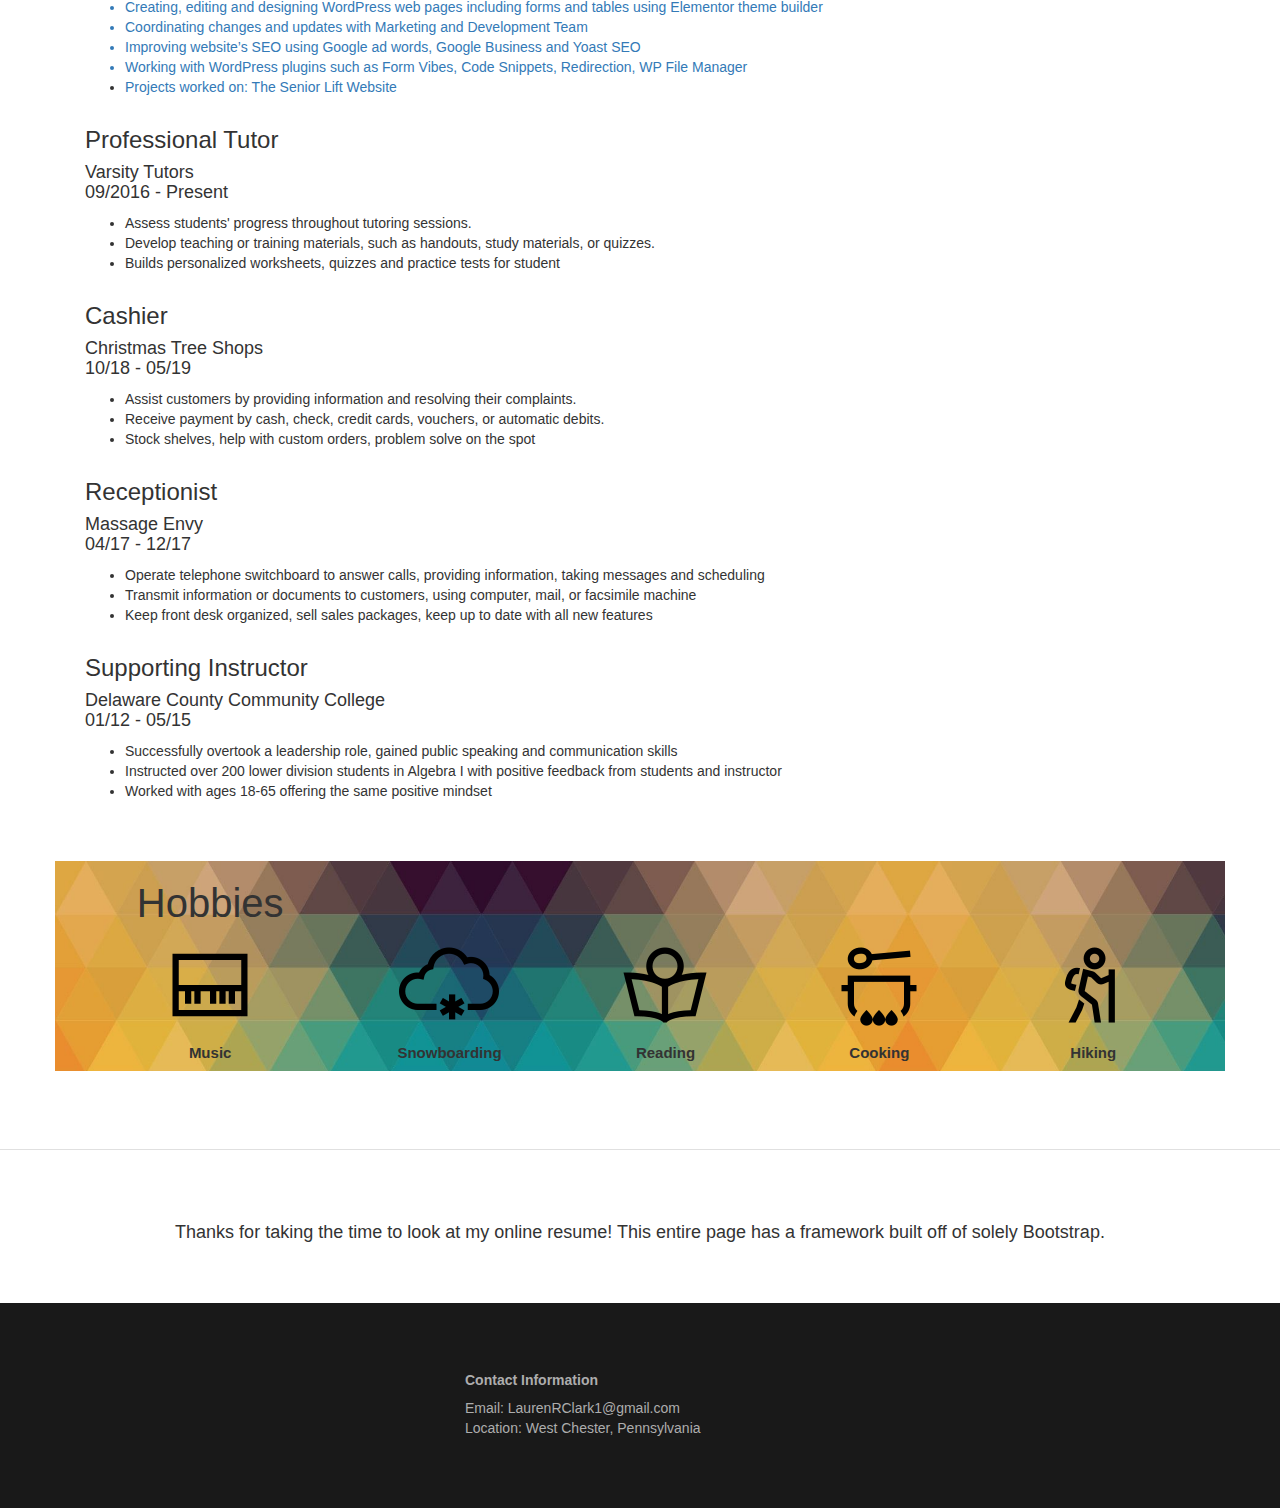
==== commit f4b45591: "Update index.html" ====
--- a/index.html
+++ b/index.html
@@ -307,8 +307,8 @@
 			<li><a href="https://www.firstgensuccess.org/">Homepage, Portals - First Generation Success</a></li>
 			<li><a href="https://atriumhealth.org/education/cabarrus-college-of-health-sciences/about-us/faculty-directory">Faculty Directory - Cabarrus College of Health Sciences</a></li>
 			<li><a href="https://www.theseniorlift.org">Child Protection Services - Wake Forest Baptist Health</a></li>
-         <li>*https://school.wakehealth.edu/education-and-training/student-affairs/center-for-personal-and-professional-development/contact-us </ul> 
-	      <li>https://cabarruscollege.edu/</li>
+         <li>*<a href="https://school.wakehealth.edu/education-and-training/student-affairs/center-for-personal-and-professional-development/contact-us</a> </ul> 
+	      <li><a href="https://cabarruscollege.edu/</a></li>
 	</div>
      </div>
 <!--------------------->
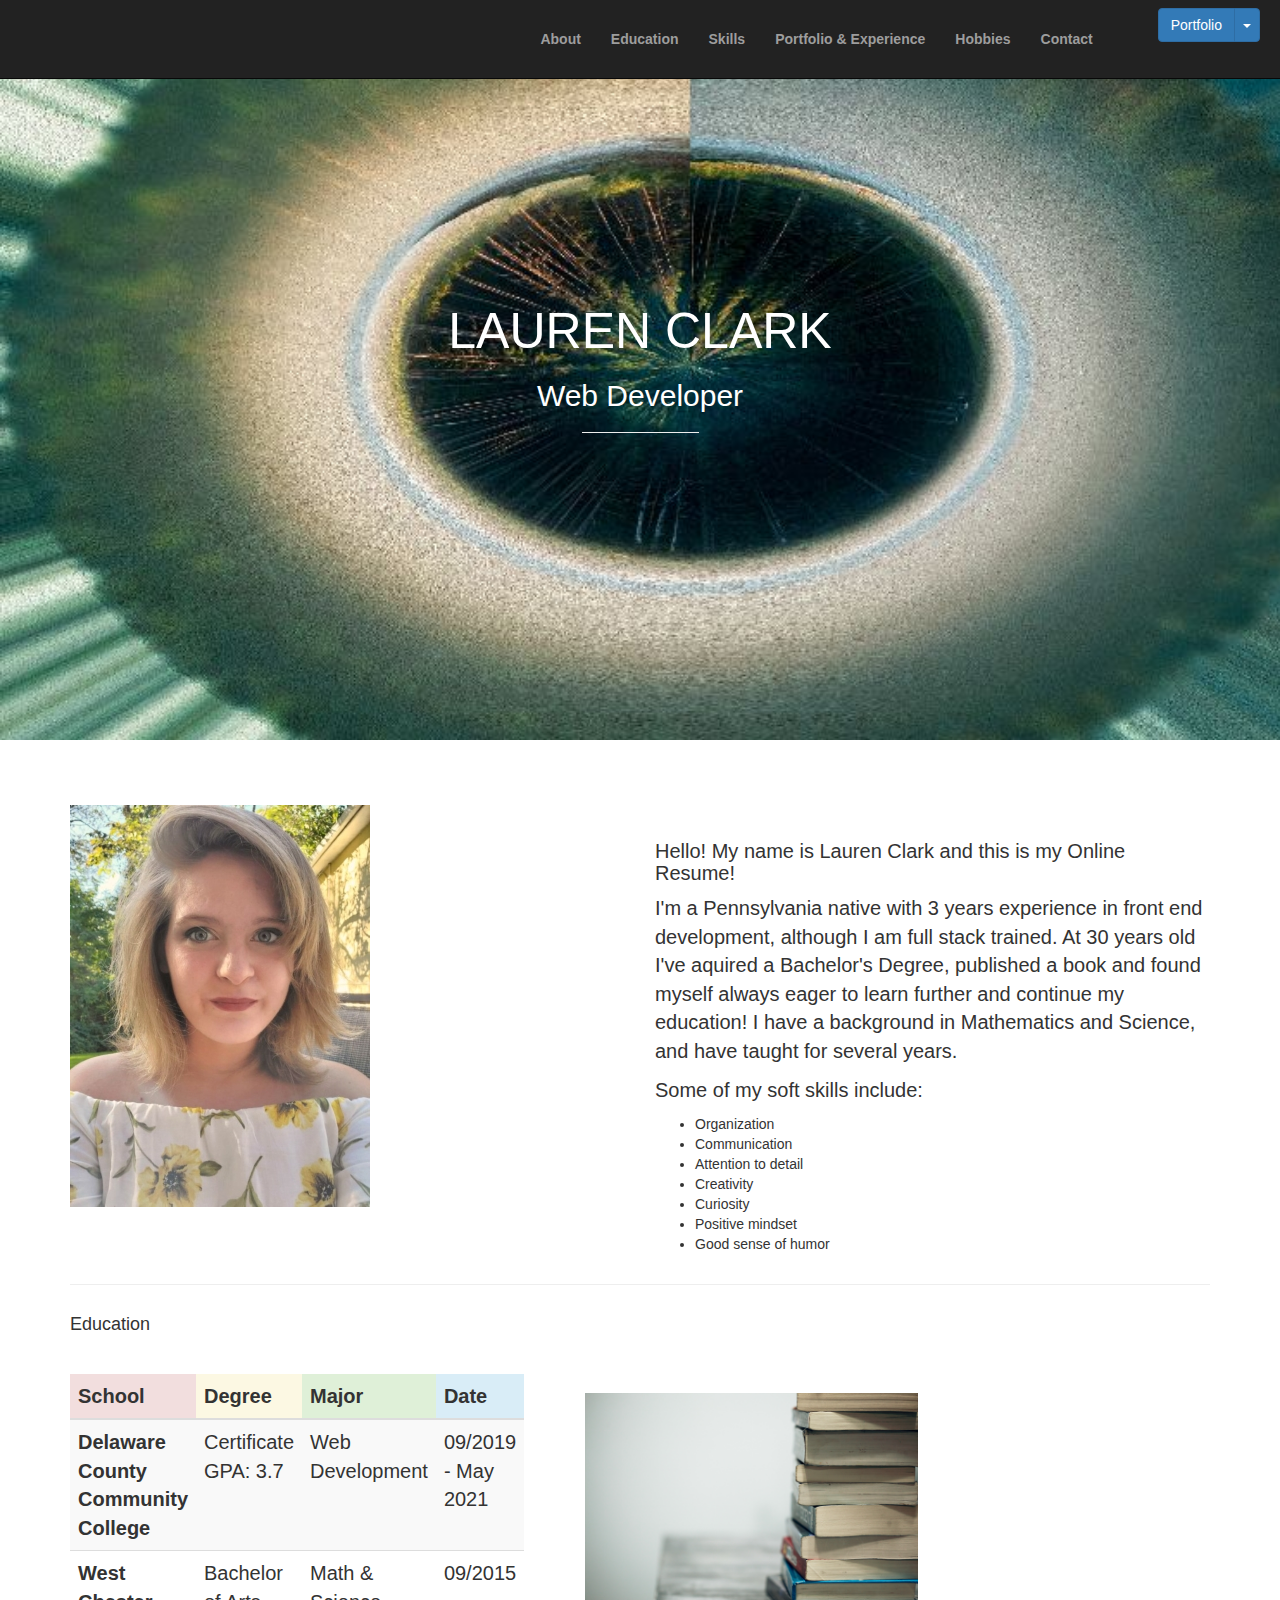
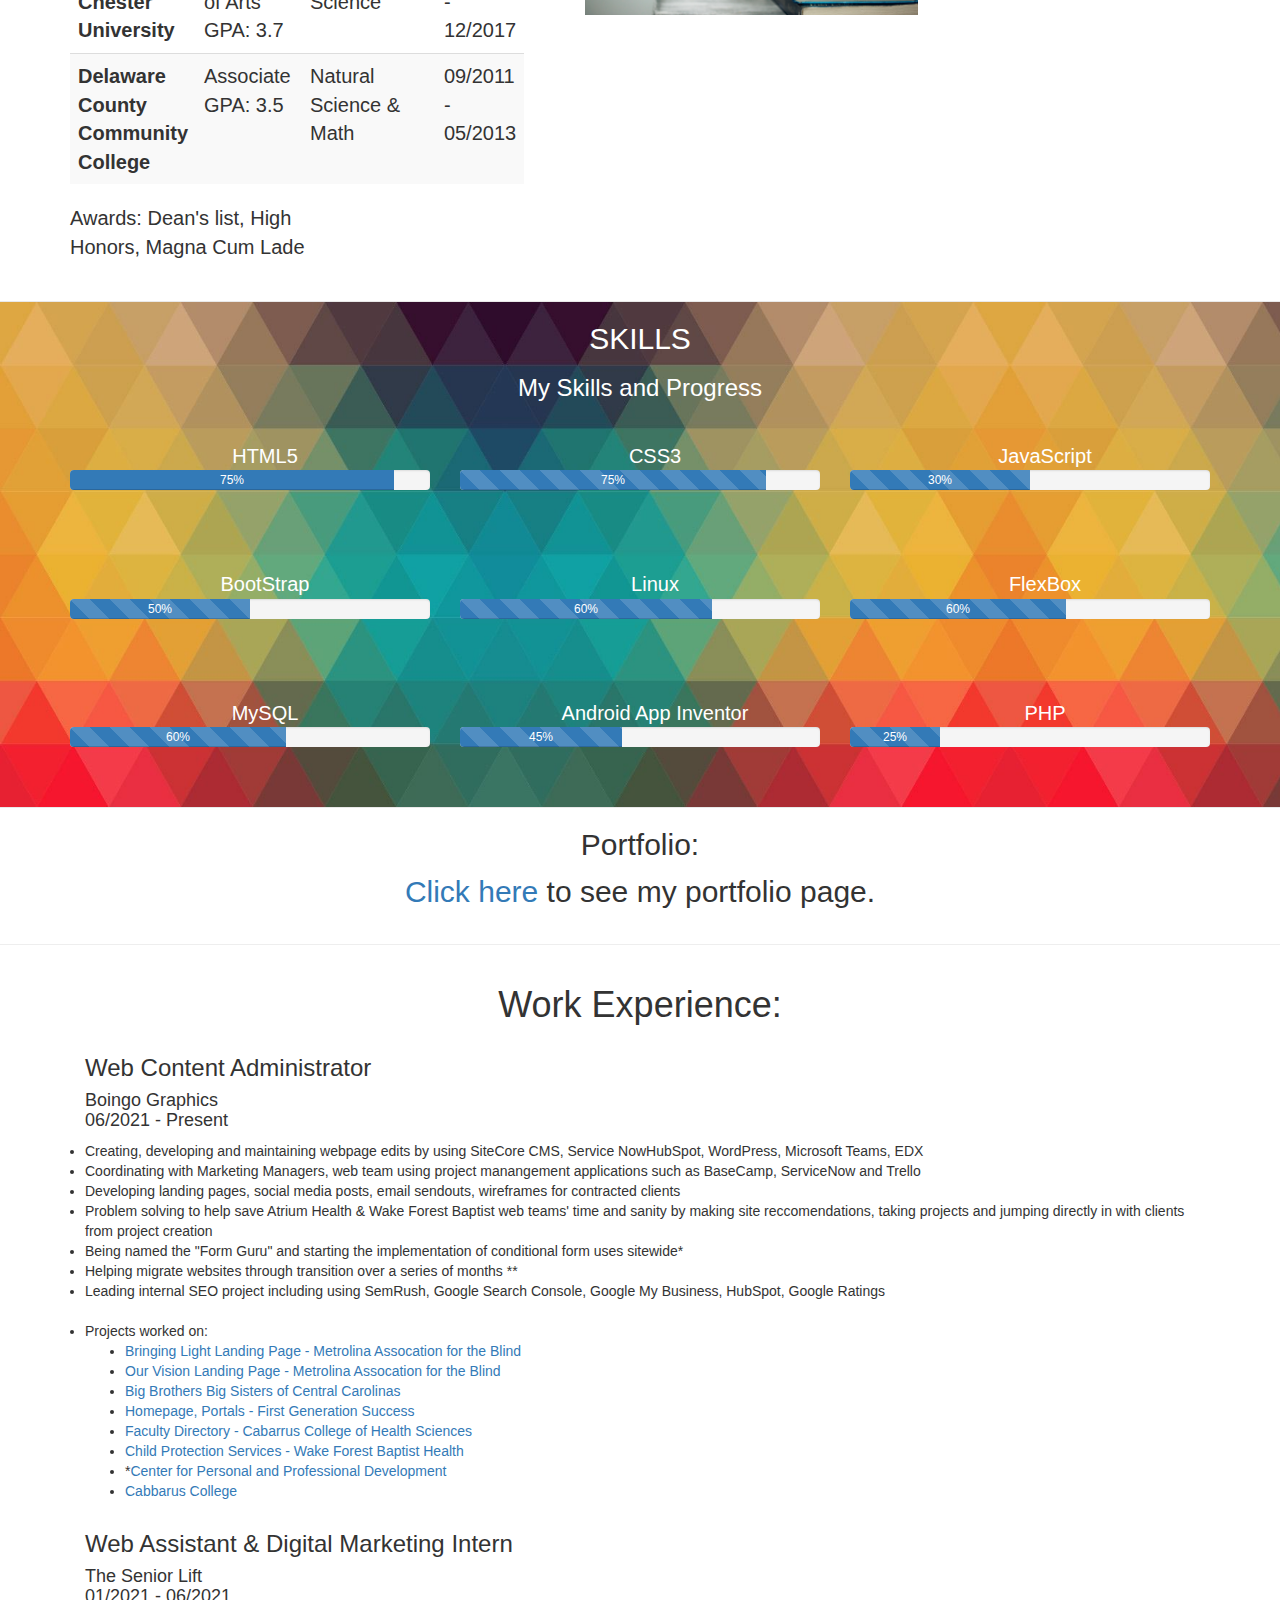
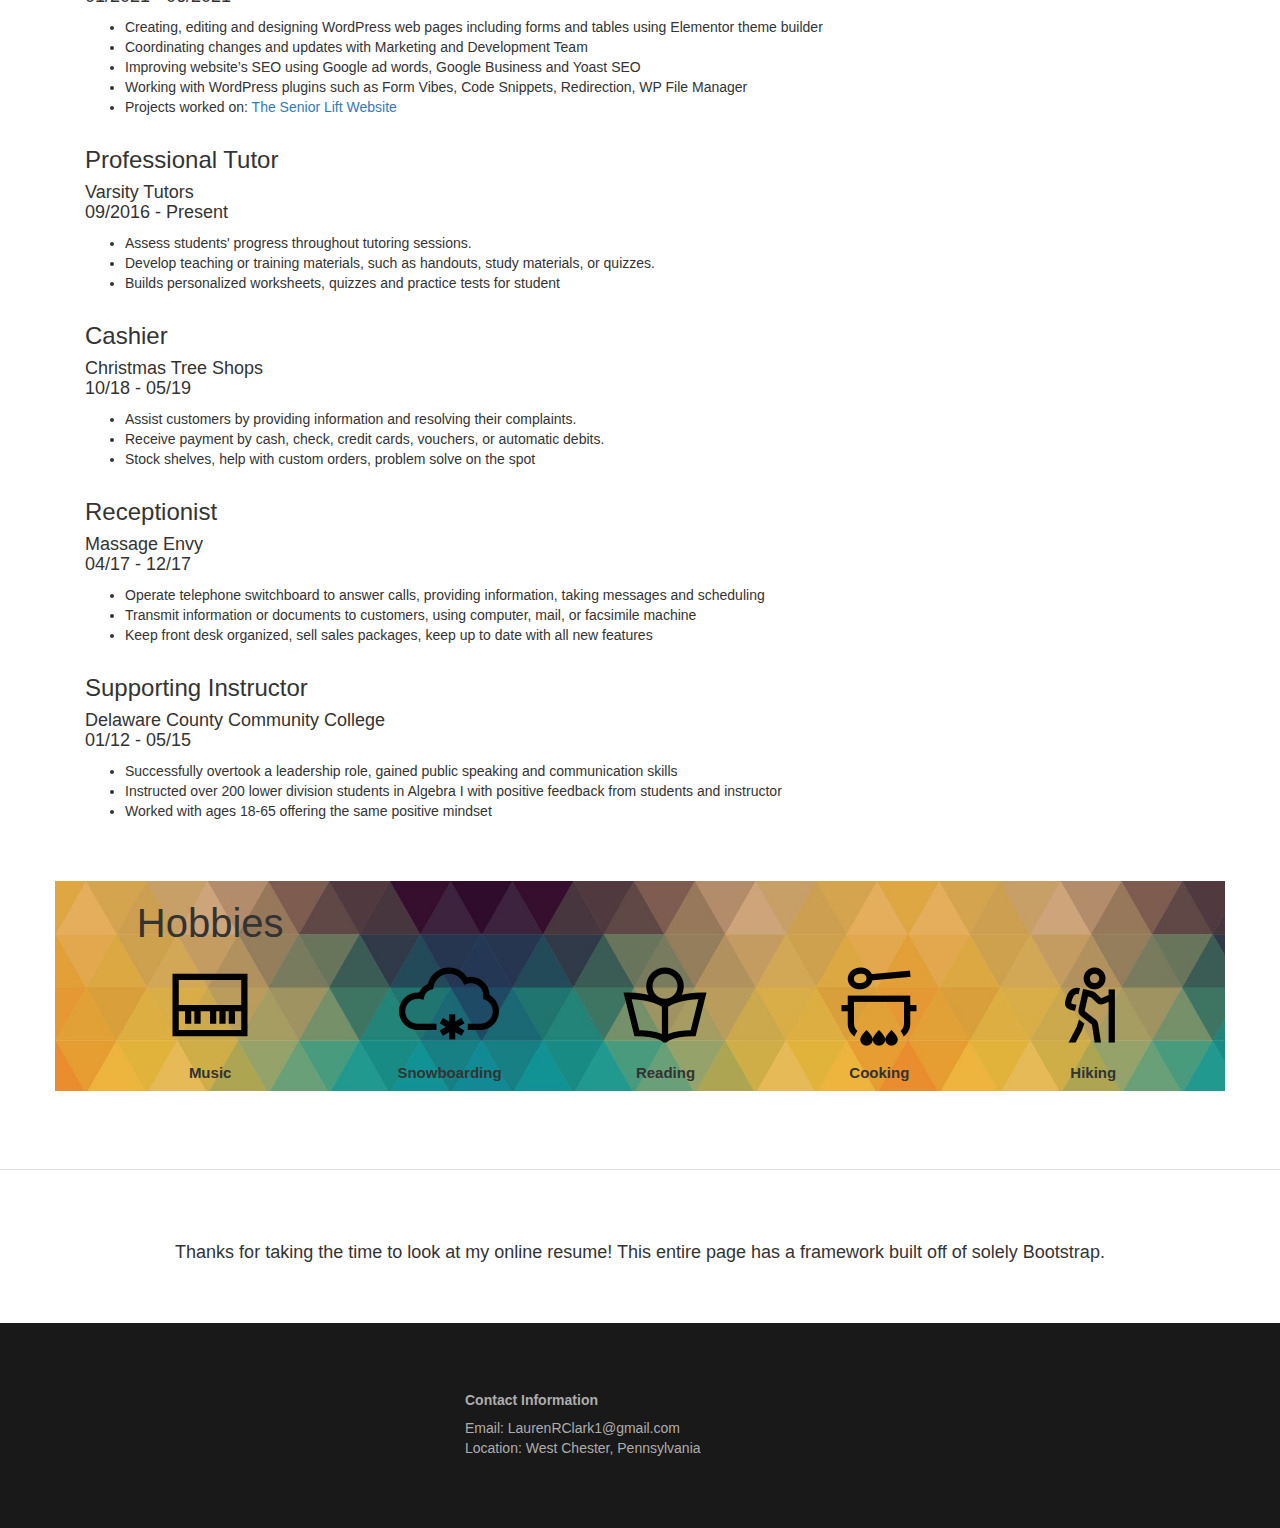
==== commit 7c85e21a: "Update index.html" ====
--- a/index.html
+++ b/index.html
@@ -306,9 +306,9 @@
 			<li><a href="https://bbbscentralcarolinas.org/">Big Brothers Big Sisters of Central Carolinas</a></li>
 			<li><a href="https://www.firstgensuccess.org/">Homepage, Portals - First Generation Success</a></li>
 			<li><a href="https://atriumhealth.org/education/cabarrus-college-of-health-sciences/about-us/faculty-directory">Faculty Directory - Cabarrus College of Health Sciences</a></li>
-			<li><a href="https://www.theseniorlift.org">Child Protection Services - Wake Forest Baptist Health</a></li>
-         <li>*<a href="https://school.wakehealth.edu/education-and-training/student-affairs/center-for-personal-and-professional-development/contact-us</a> </ul> 
-	      <li><a href="https://cabarruscollege.edu/</a></li>
+			<li><a href="https://www.wakehealth.edu/patient-and-family-resources/brenner-childrens-resources/child-protection">Child Protection Services - Wake Forest Baptist Health</a></li>
+         <li>*<a href="https://school.wakehealth.edu/education-and-training/student-affairs/center-for-personal-and-professional-development/contact-us">Center for Personal and Professional Development</a></li>
+	      <li><a href="https://cabarruscollege.edu/">Cabbarus College</a></li> </ul> 
 	</div>
      </div>
 <!--------------------->
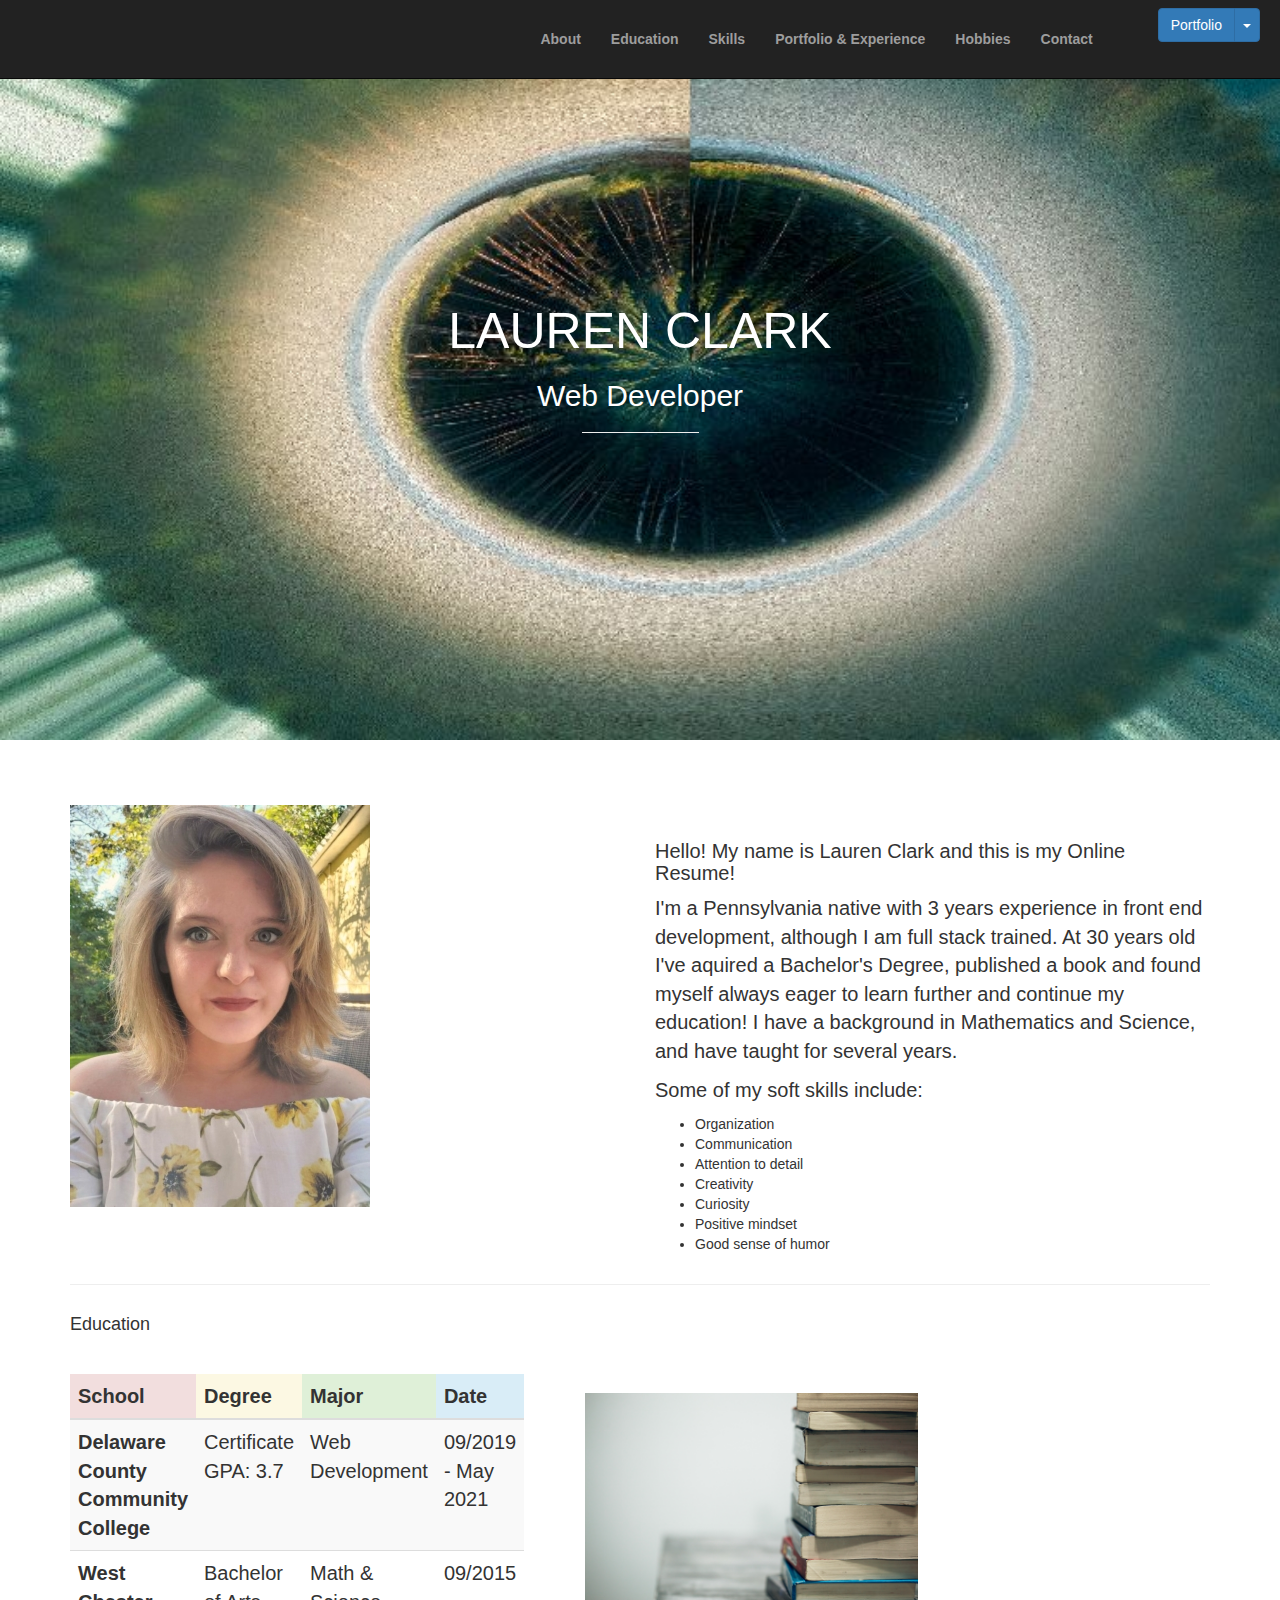
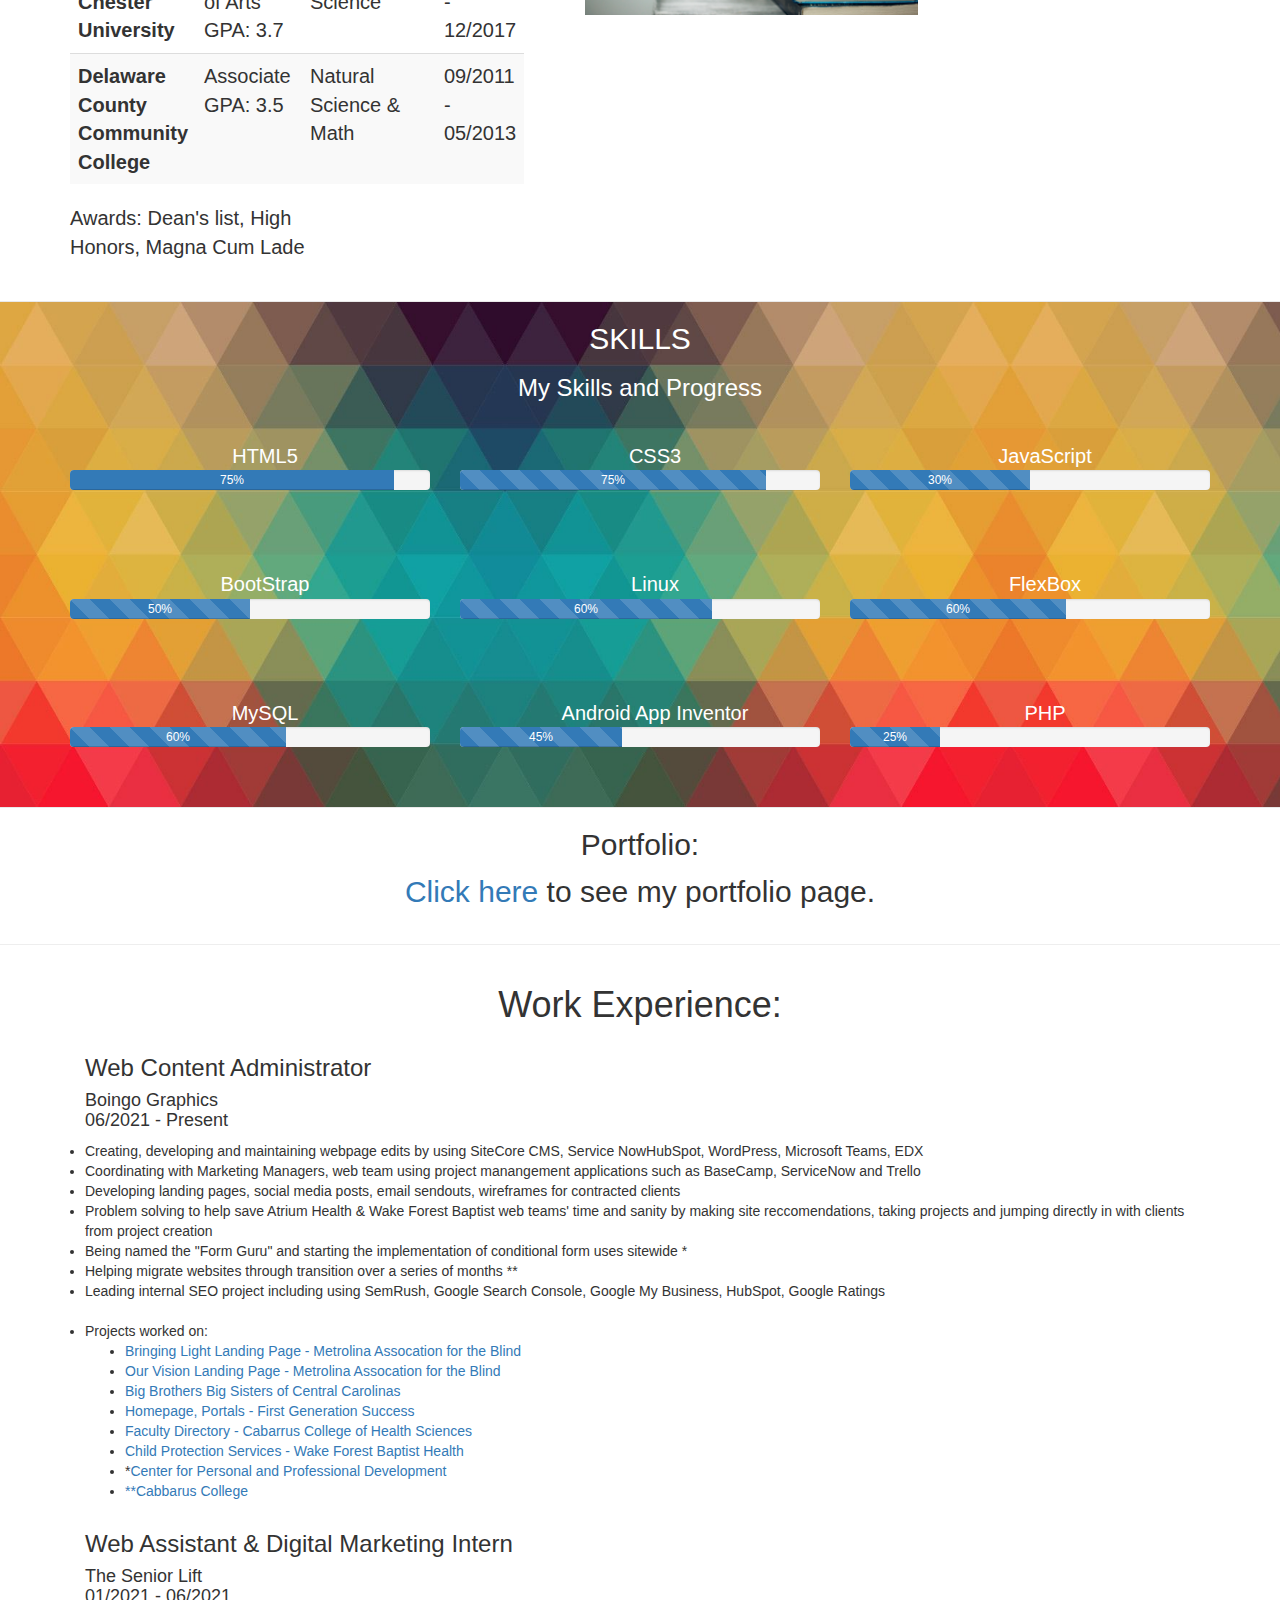
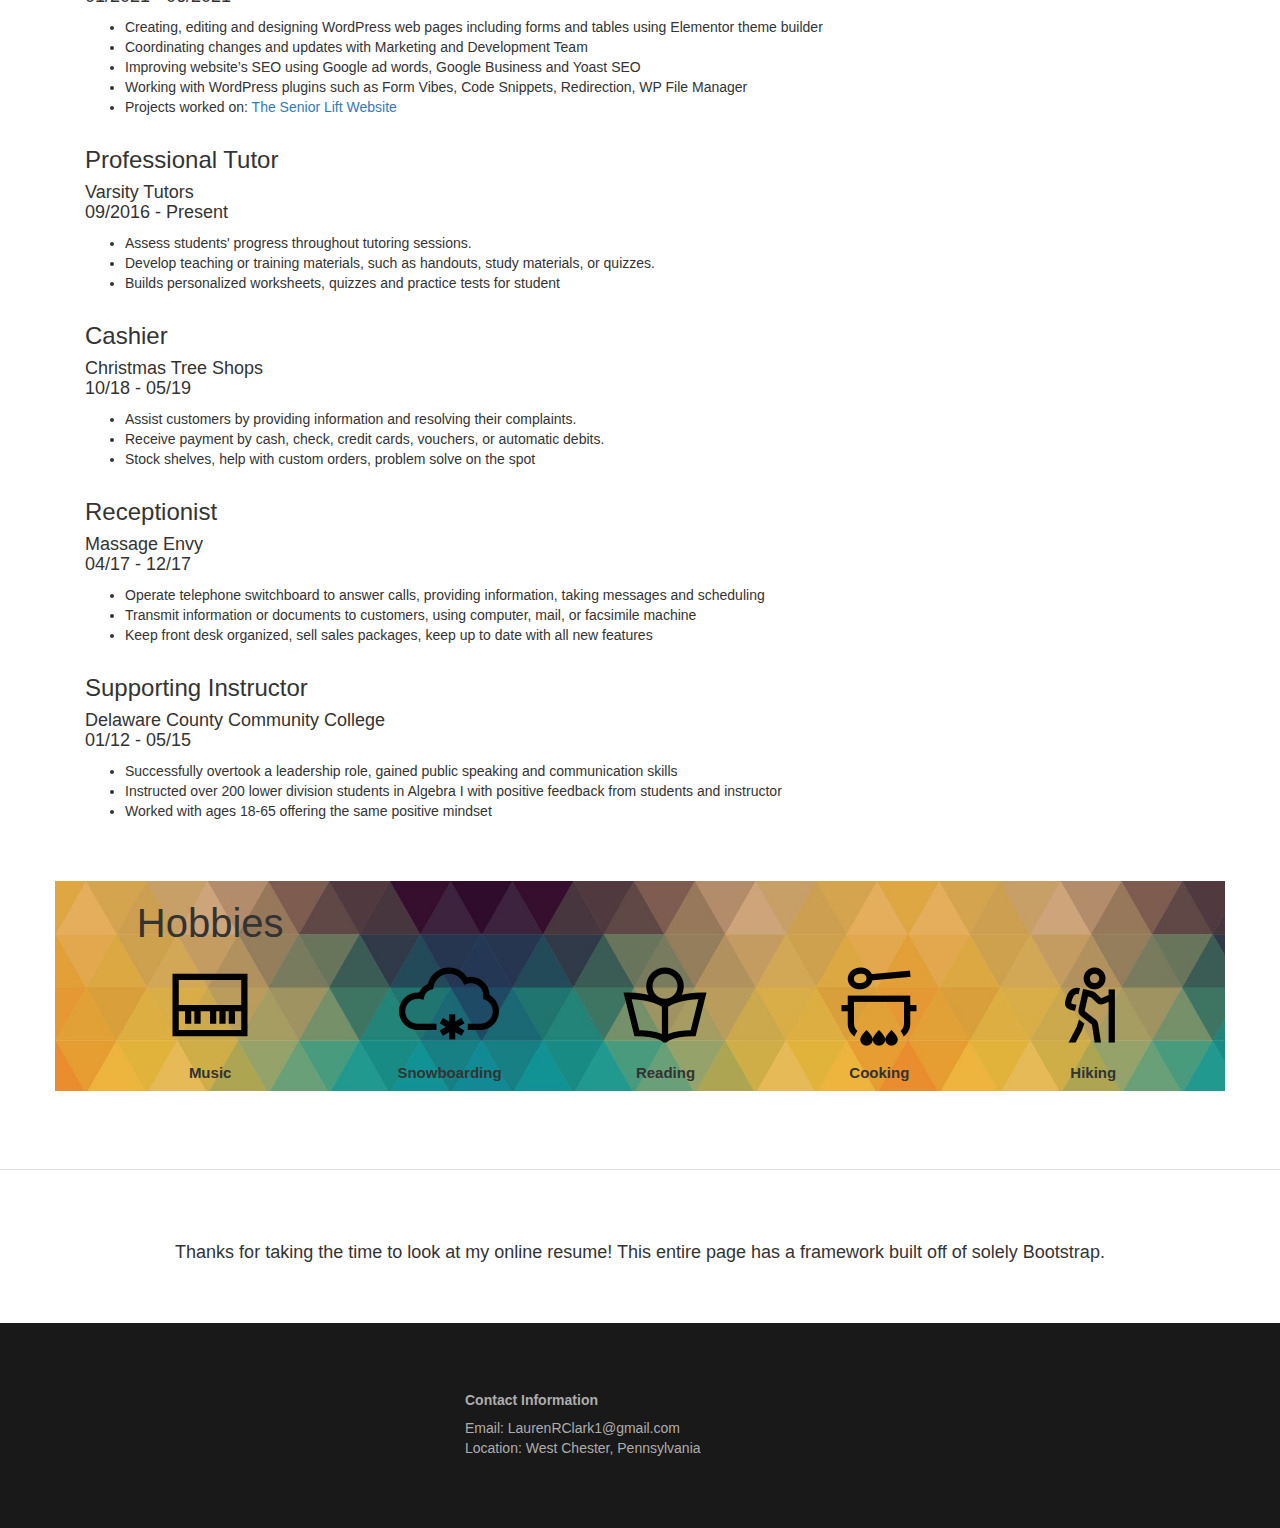
==== commit cef3df1f: "Update index.html" ====
--- a/index.html
+++ b/index.html
@@ -297,7 +297,7 @@
               <li>Coordinating with Marketing Managers, web team using project manangement applications such as BaseCamp, ServiceNow and Trello</li>
               <li>Developing landing pages, social media posts, email sendouts, wireframes for contracted clients</li>
 	      <li>Problem solving to help save Atrium Health & Wake Forest Baptist web teams' time and sanity by making site reccomendations, taking projects and jumping directly in with clients from project creation</li>
-	      <li>Being named the "Form Guru" and starting the implementation of conditional form uses sitewide*</li>
+	      <li>Being named the "Form Guru" and starting the implementation of conditional form uses sitewide *</li>
 	      <li>Helping migrate websites through transition over a series of months **</li>
 	      <li>Leading internal SEO project including using SemRush, Google Search Console, Google My Business, HubSpot, Google Ratings</li><br><li>Projects worked on: 
 <ul>
@@ -308,7 +308,7 @@
 			<li><a href="https://atriumhealth.org/education/cabarrus-college-of-health-sciences/about-us/faculty-directory">Faculty Directory - Cabarrus College of Health Sciences</a></li>
 			<li><a href="https://www.wakehealth.edu/patient-and-family-resources/brenner-childrens-resources/child-protection">Child Protection Services - Wake Forest Baptist Health</a></li>
          <li>*<a href="https://school.wakehealth.edu/education-and-training/student-affairs/center-for-personal-and-professional-development/contact-us">Center for Personal and Professional Development</a></li>
-	      <li><a href="https://cabarruscollege.edu/">Cabbarus College</a></li> </ul> 
+	      <li><a href="https://cabarruscollege.edu/">**Cabbarus College</a></li> </ul> 
 	</div>
      </div>
 <!--------------------->
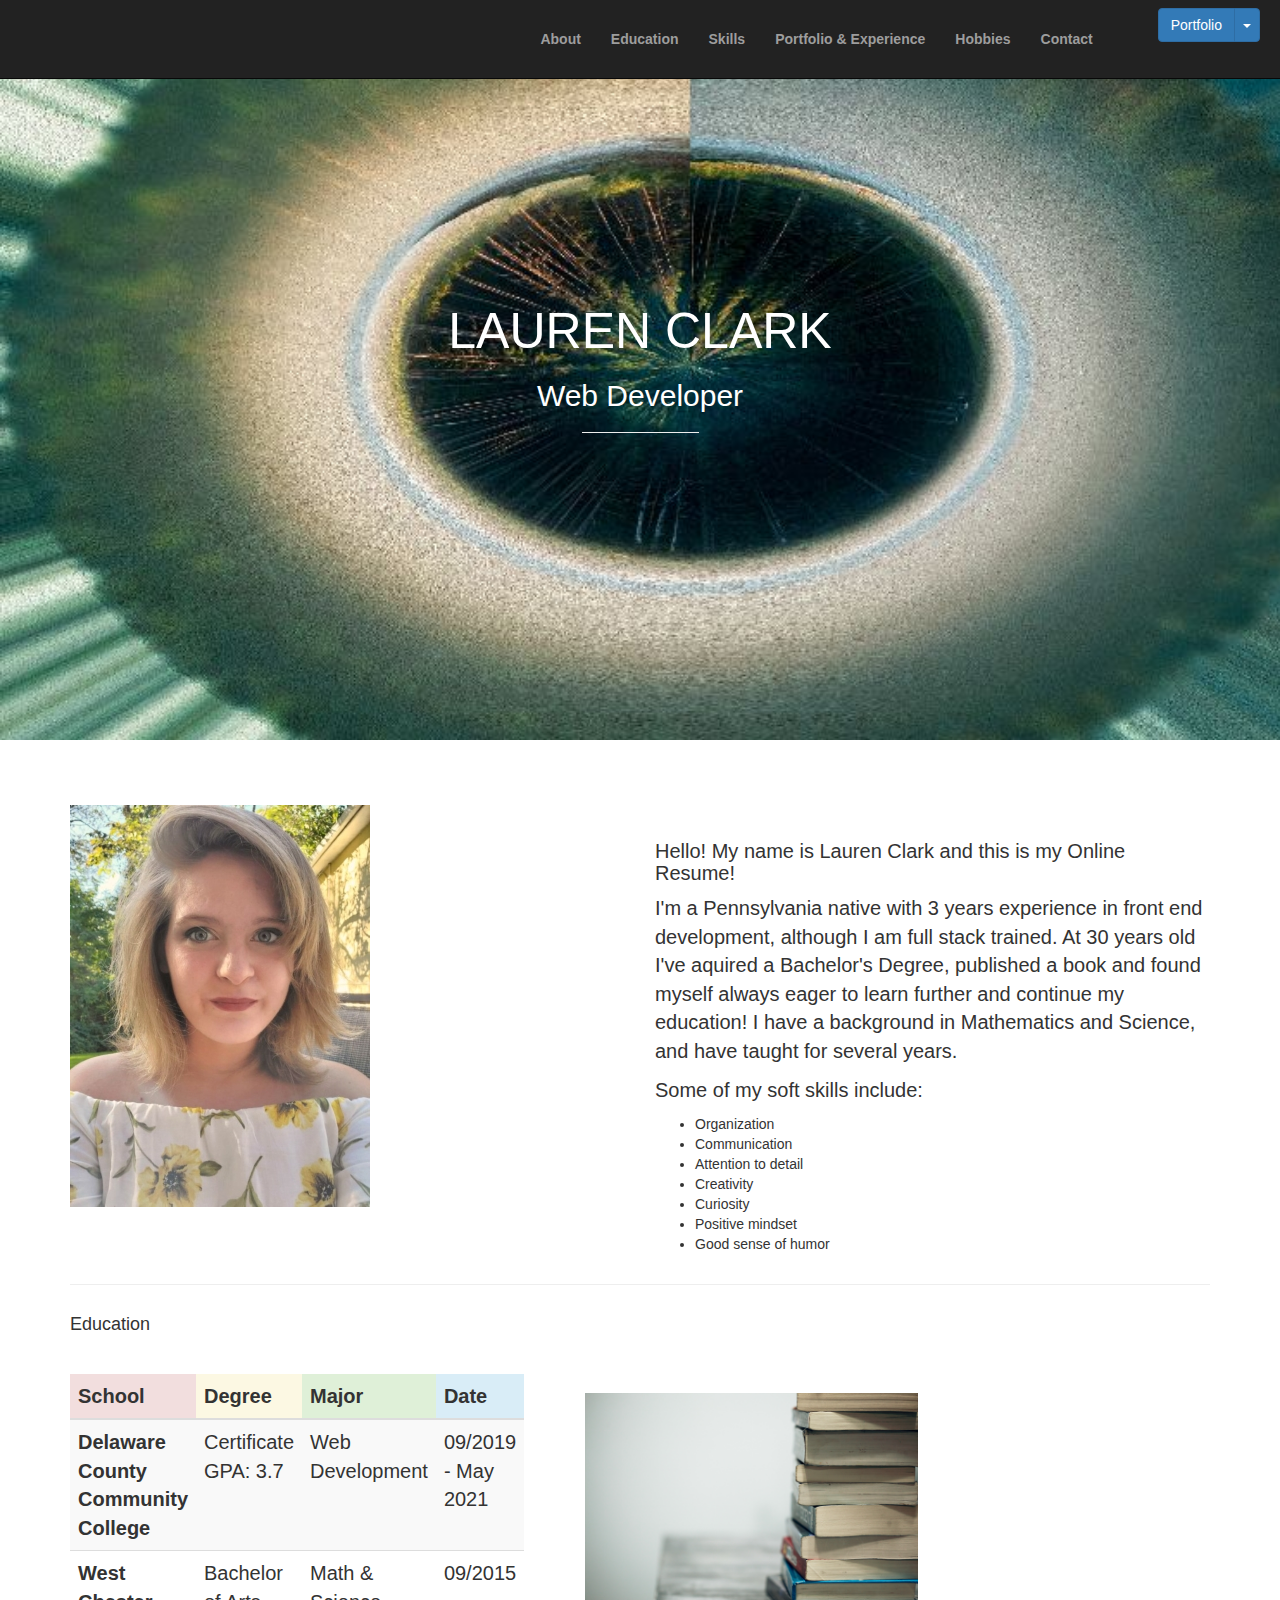
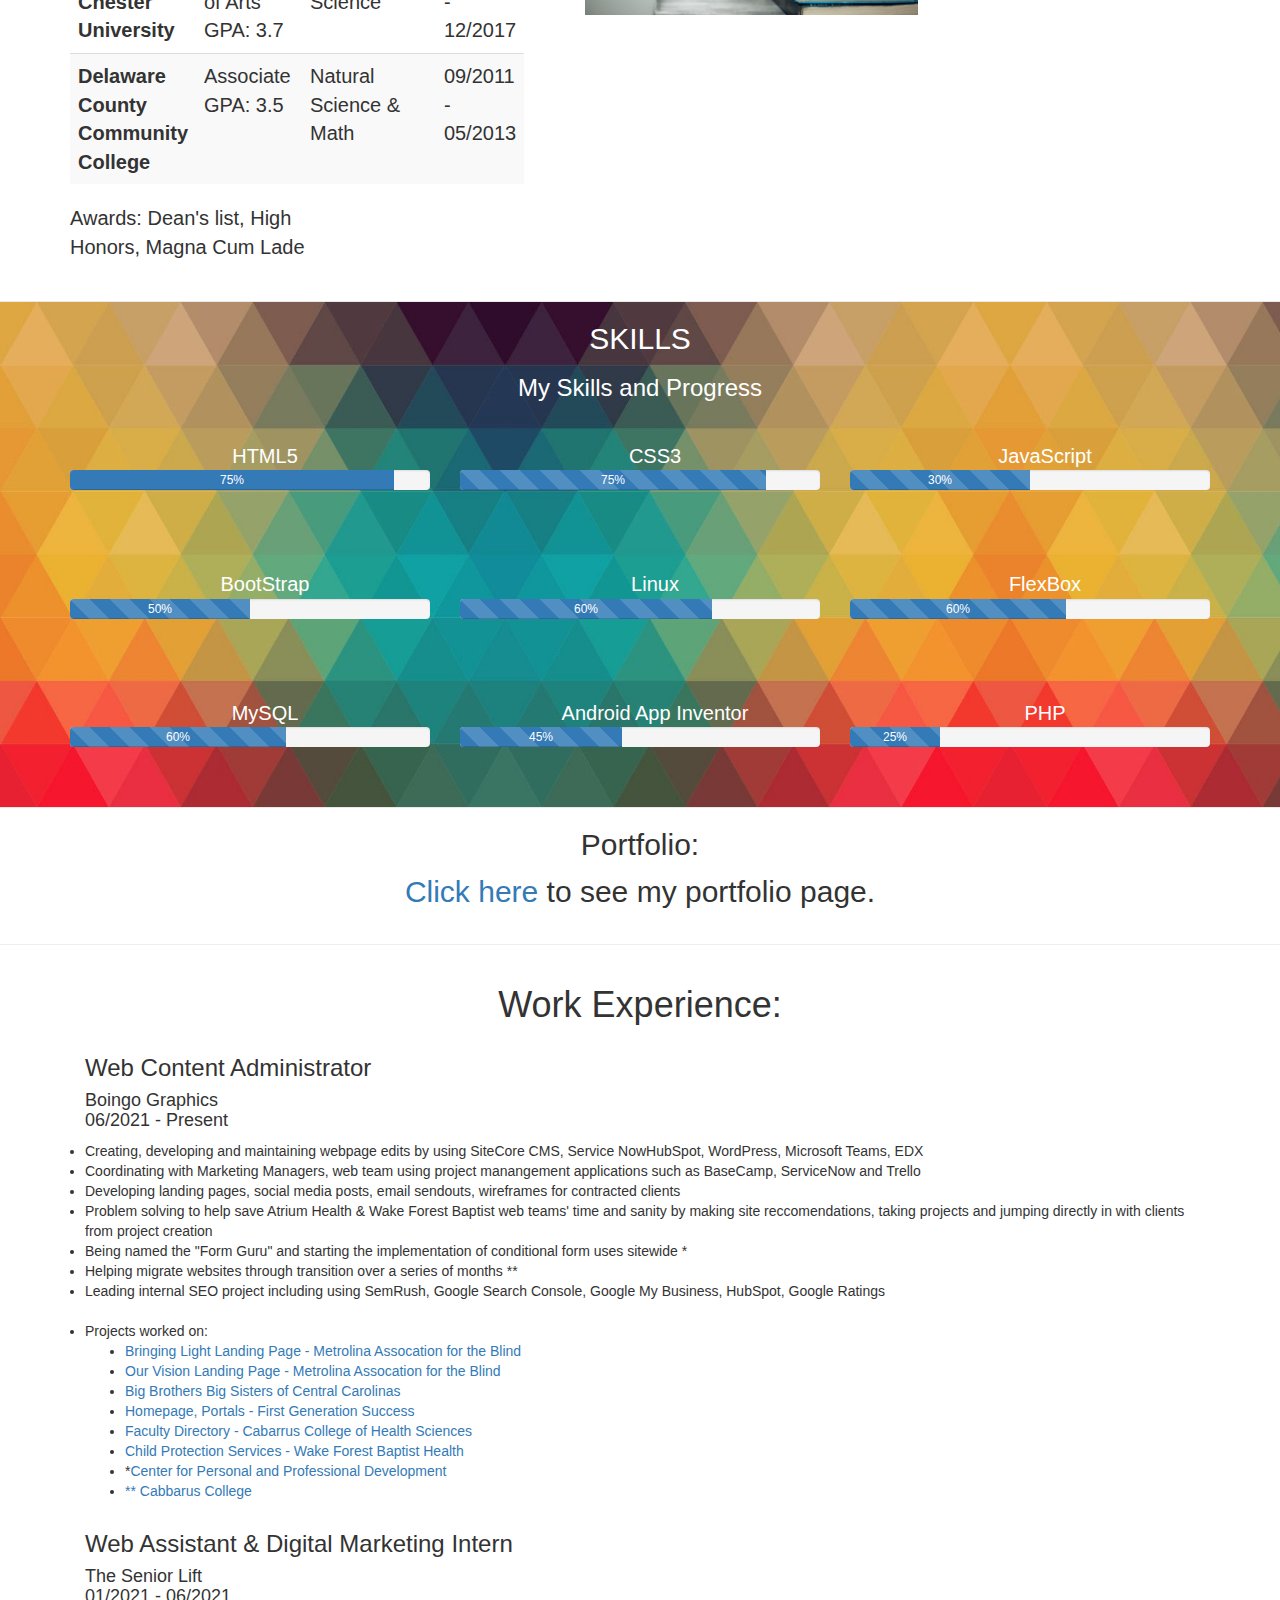
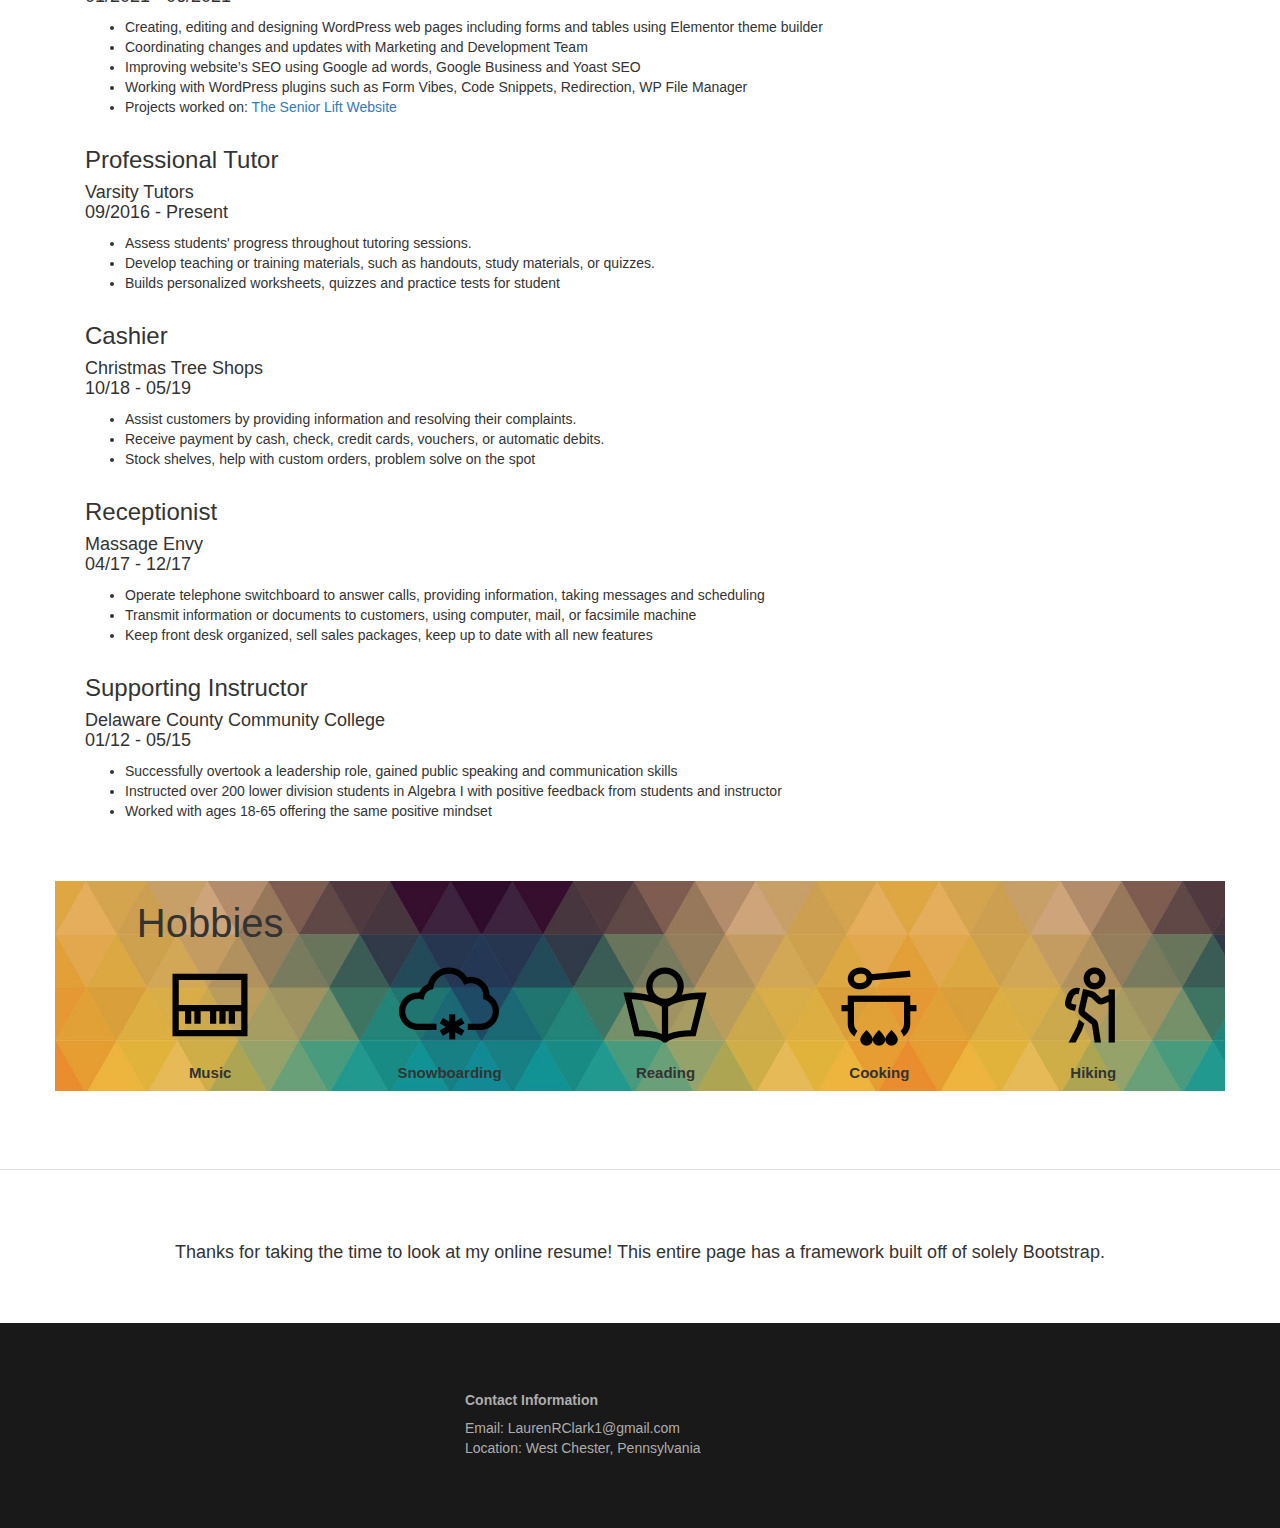
==== commit 870fc6a6: "Update index.html" ====
--- a/index.html
+++ b/index.html
@@ -308,7 +308,7 @@
 			<li><a href="https://atriumhealth.org/education/cabarrus-college-of-health-sciences/about-us/faculty-directory">Faculty Directory - Cabarrus College of Health Sciences</a></li>
 			<li><a href="https://www.wakehealth.edu/patient-and-family-resources/brenner-childrens-resources/child-protection">Child Protection Services - Wake Forest Baptist Health</a></li>
          <li>*<a href="https://school.wakehealth.edu/education-and-training/student-affairs/center-for-personal-and-professional-development/contact-us">Center for Personal and Professional Development</a></li>
-	      <li><a href="https://cabarruscollege.edu/">**Cabbarus College</a></li> </ul> 
+	      <li><a href="https://cabarruscollege.edu/">** Cabbarus College</a></li> </ul> 
 	</div>
      </div>
 <!--------------------->
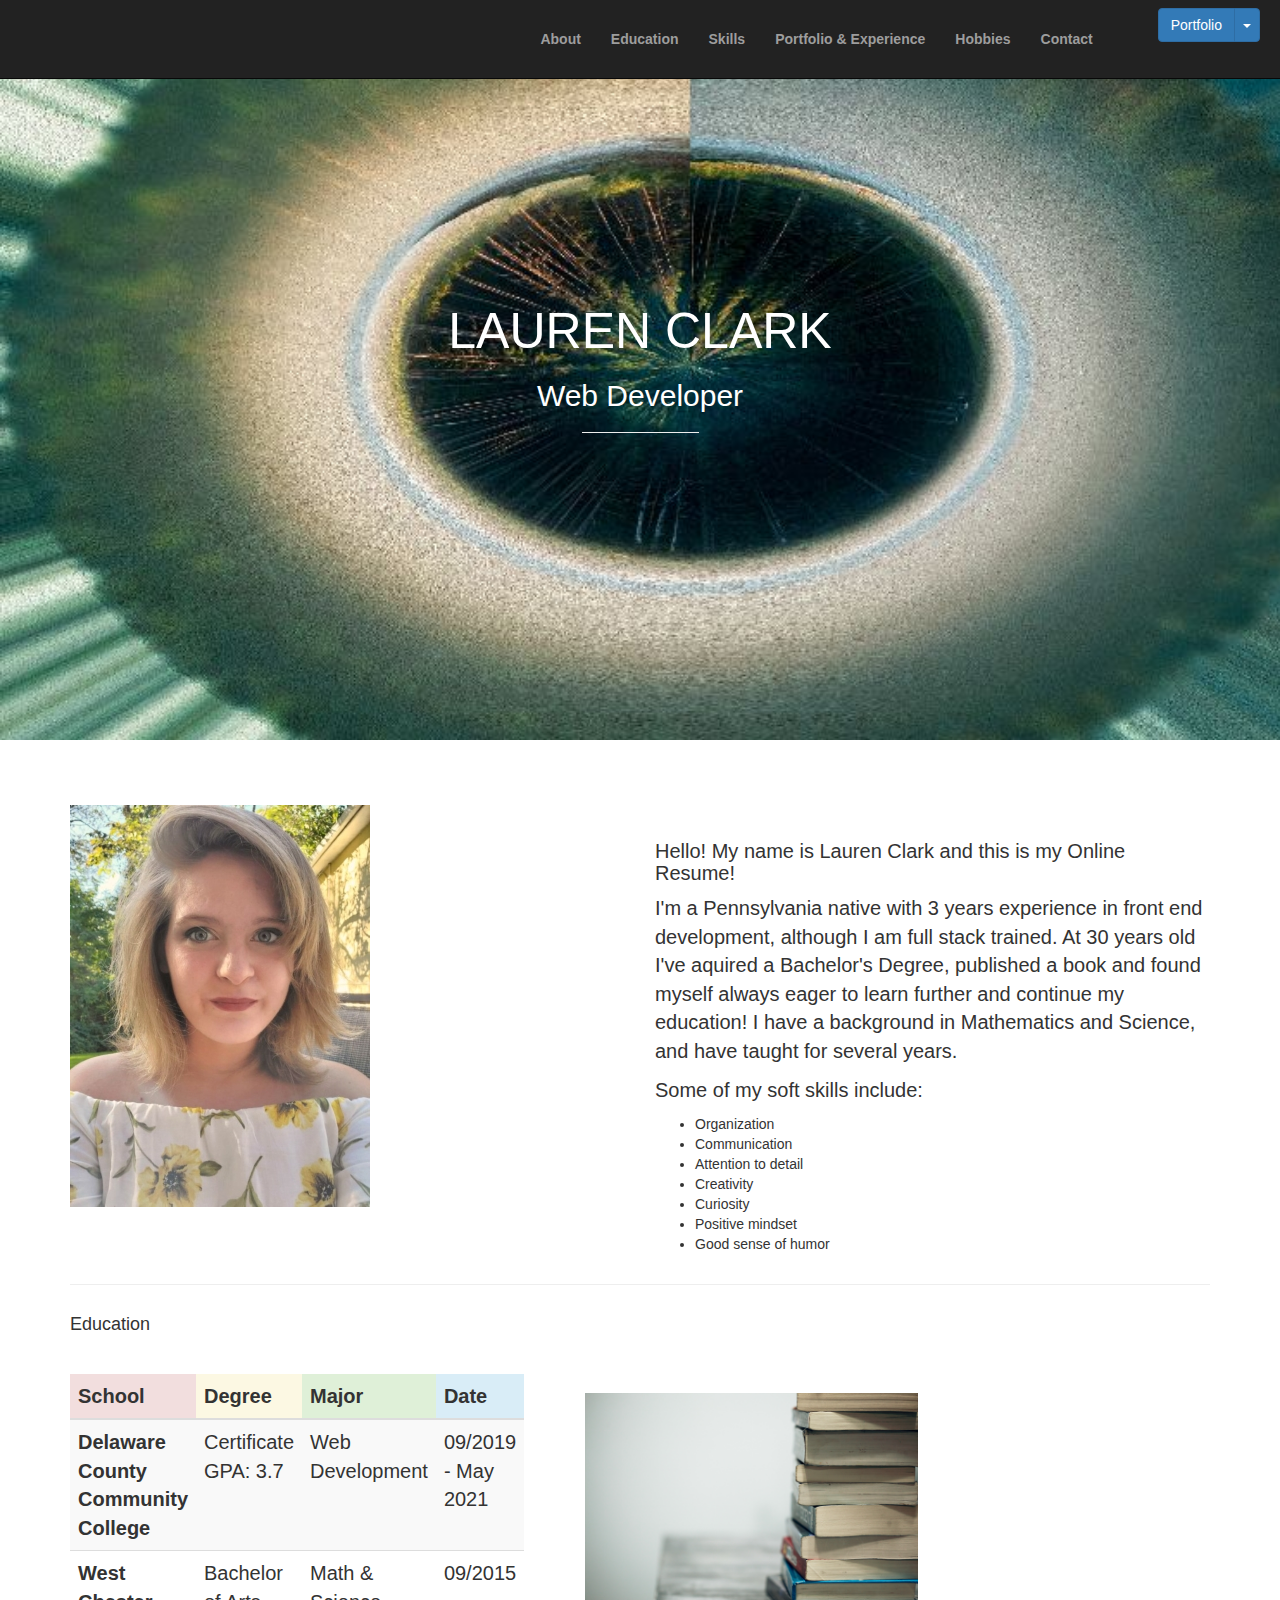
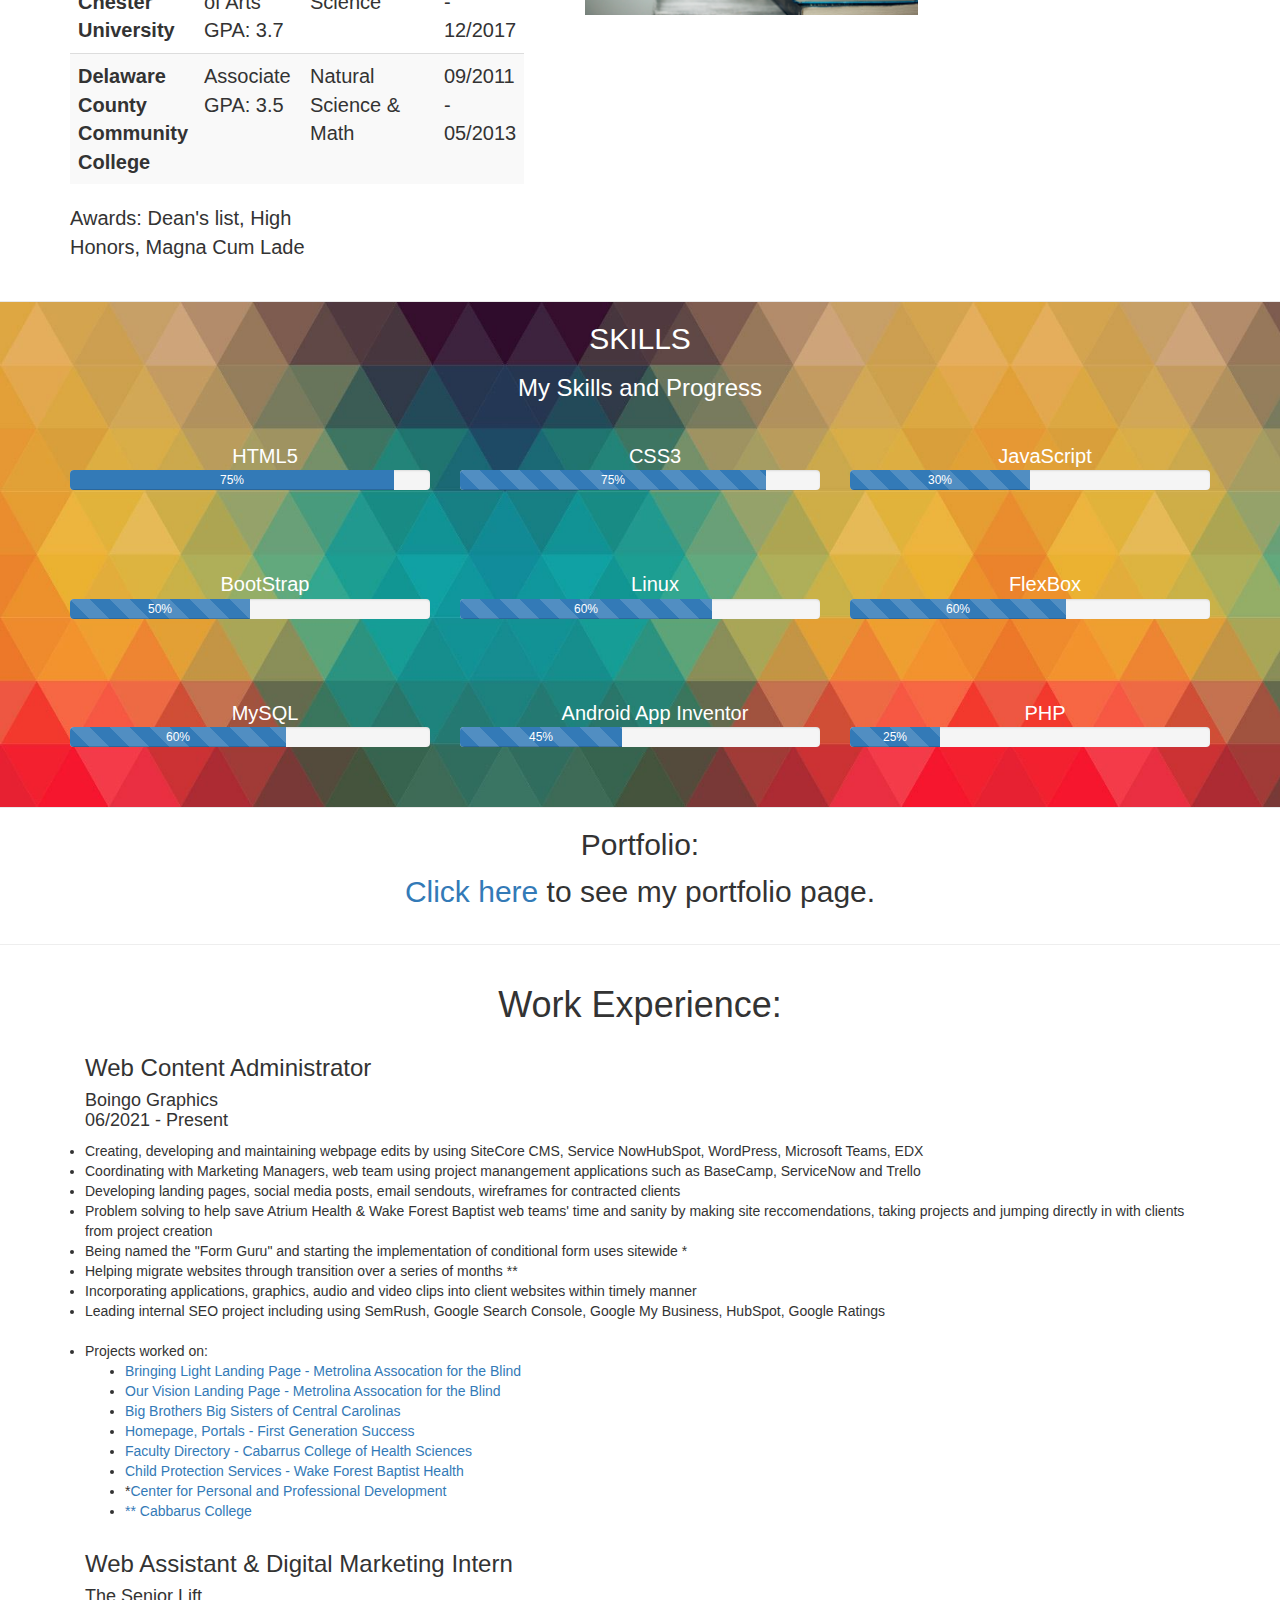
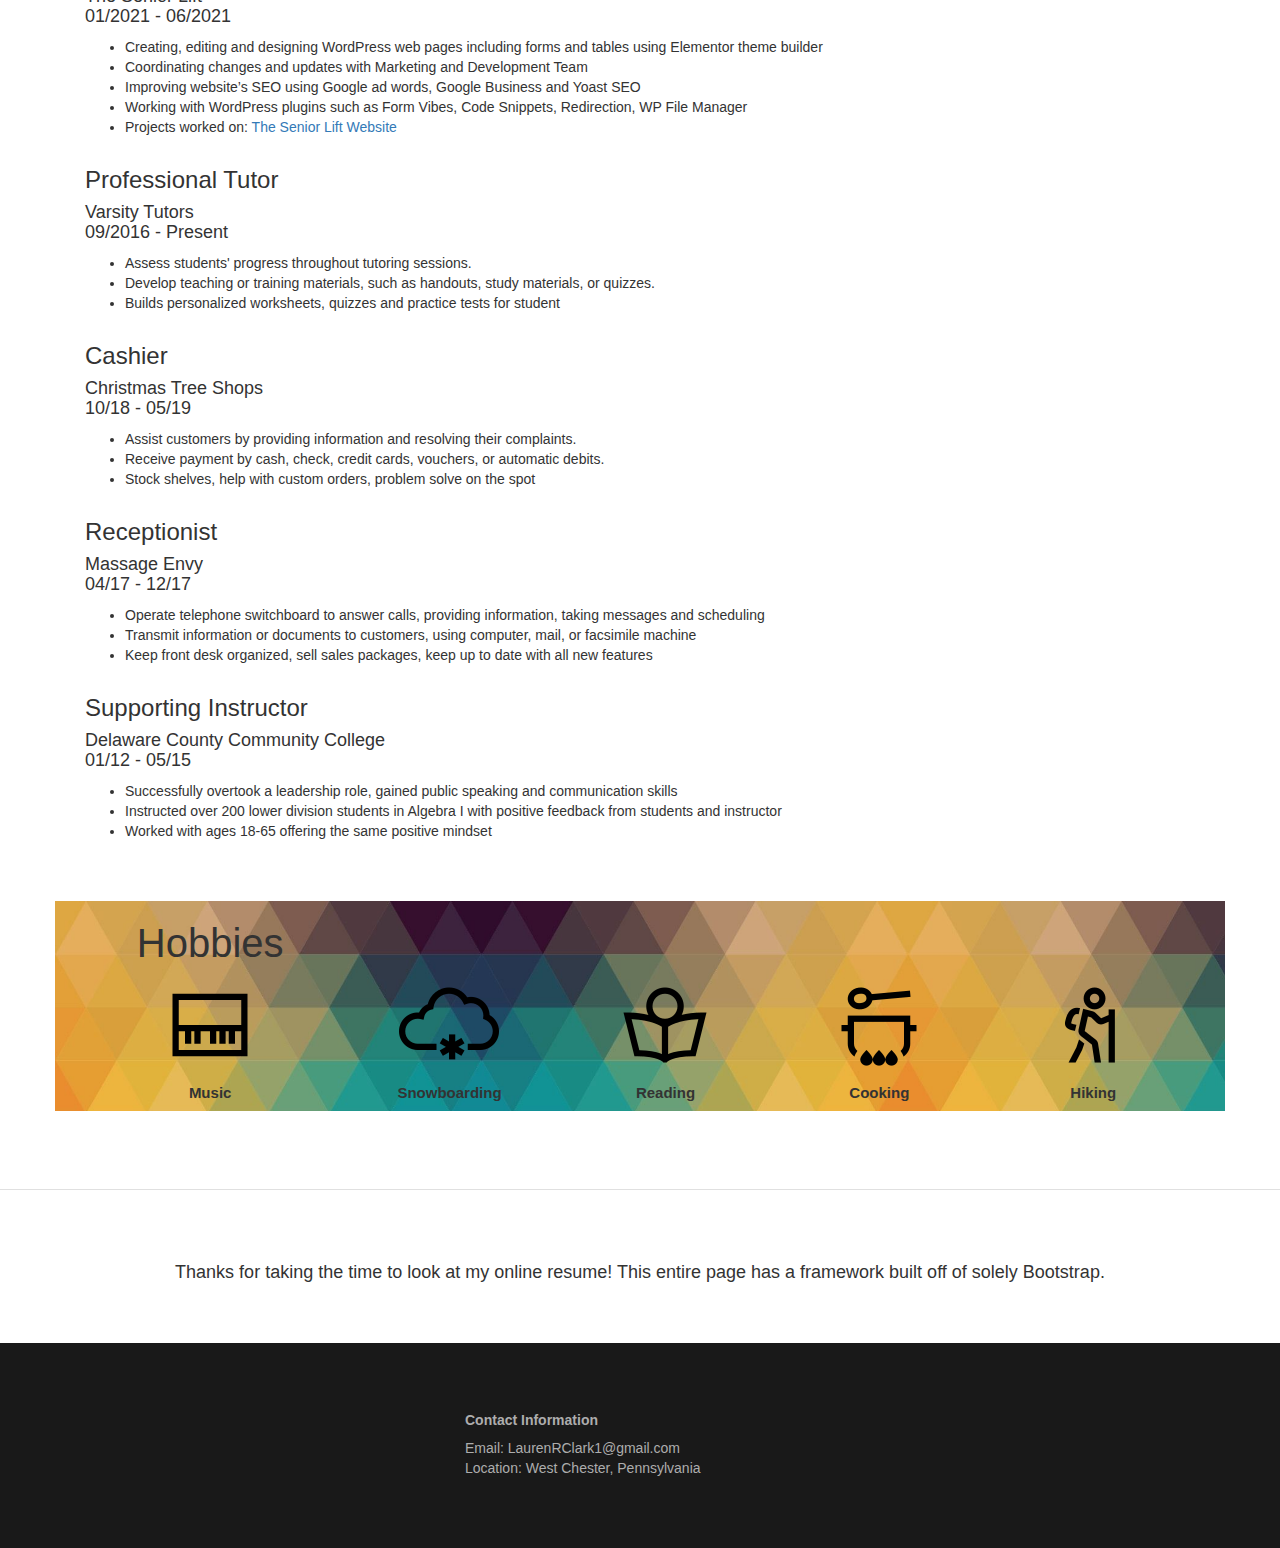
==== commit 18d0e1c6: "Update index.html" ====
--- a/index.html
+++ b/index.html
@@ -299,6 +299,7 @@
 	      <li>Problem solving to help save Atrium Health & Wake Forest Baptist web teams' time and sanity by making site reccomendations, taking projects and jumping directly in with clients from project creation</li>
 	      <li>Being named the "Form Guru" and starting the implementation of conditional form uses sitewide *</li>
 	      <li>Helping migrate websites through transition over a series of months **</li>
+	      <li>Incorporating applications, graphics, audio and video clips into client websites within timely manner </li>
 	      <li>Leading internal SEO project including using SemRush, Google Search Console, Google My Business, HubSpot, Google Ratings</li><br><li>Projects worked on: 
 <ul>
                         <li><a href="http://new.mabnc.org/light"> Bringing Light Landing Page - Metrolina Assocation for the Blind</a></li>
